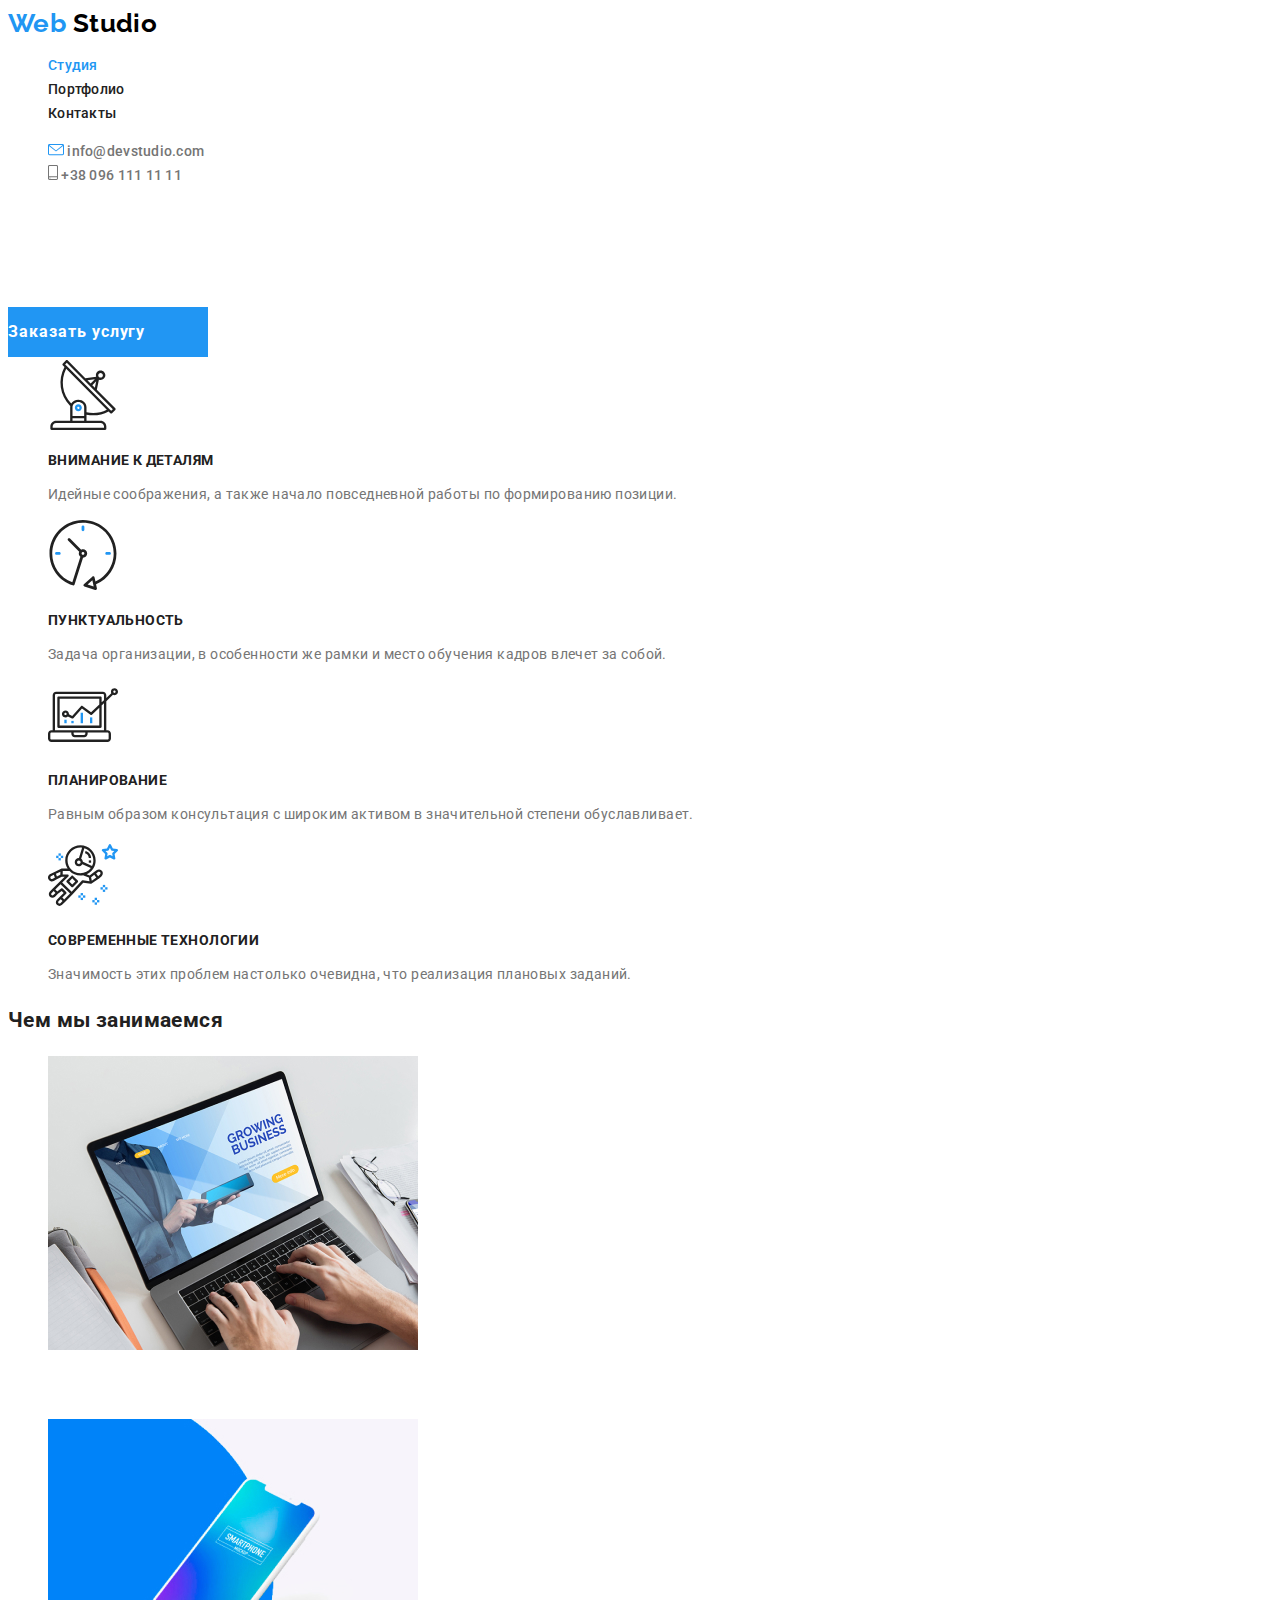
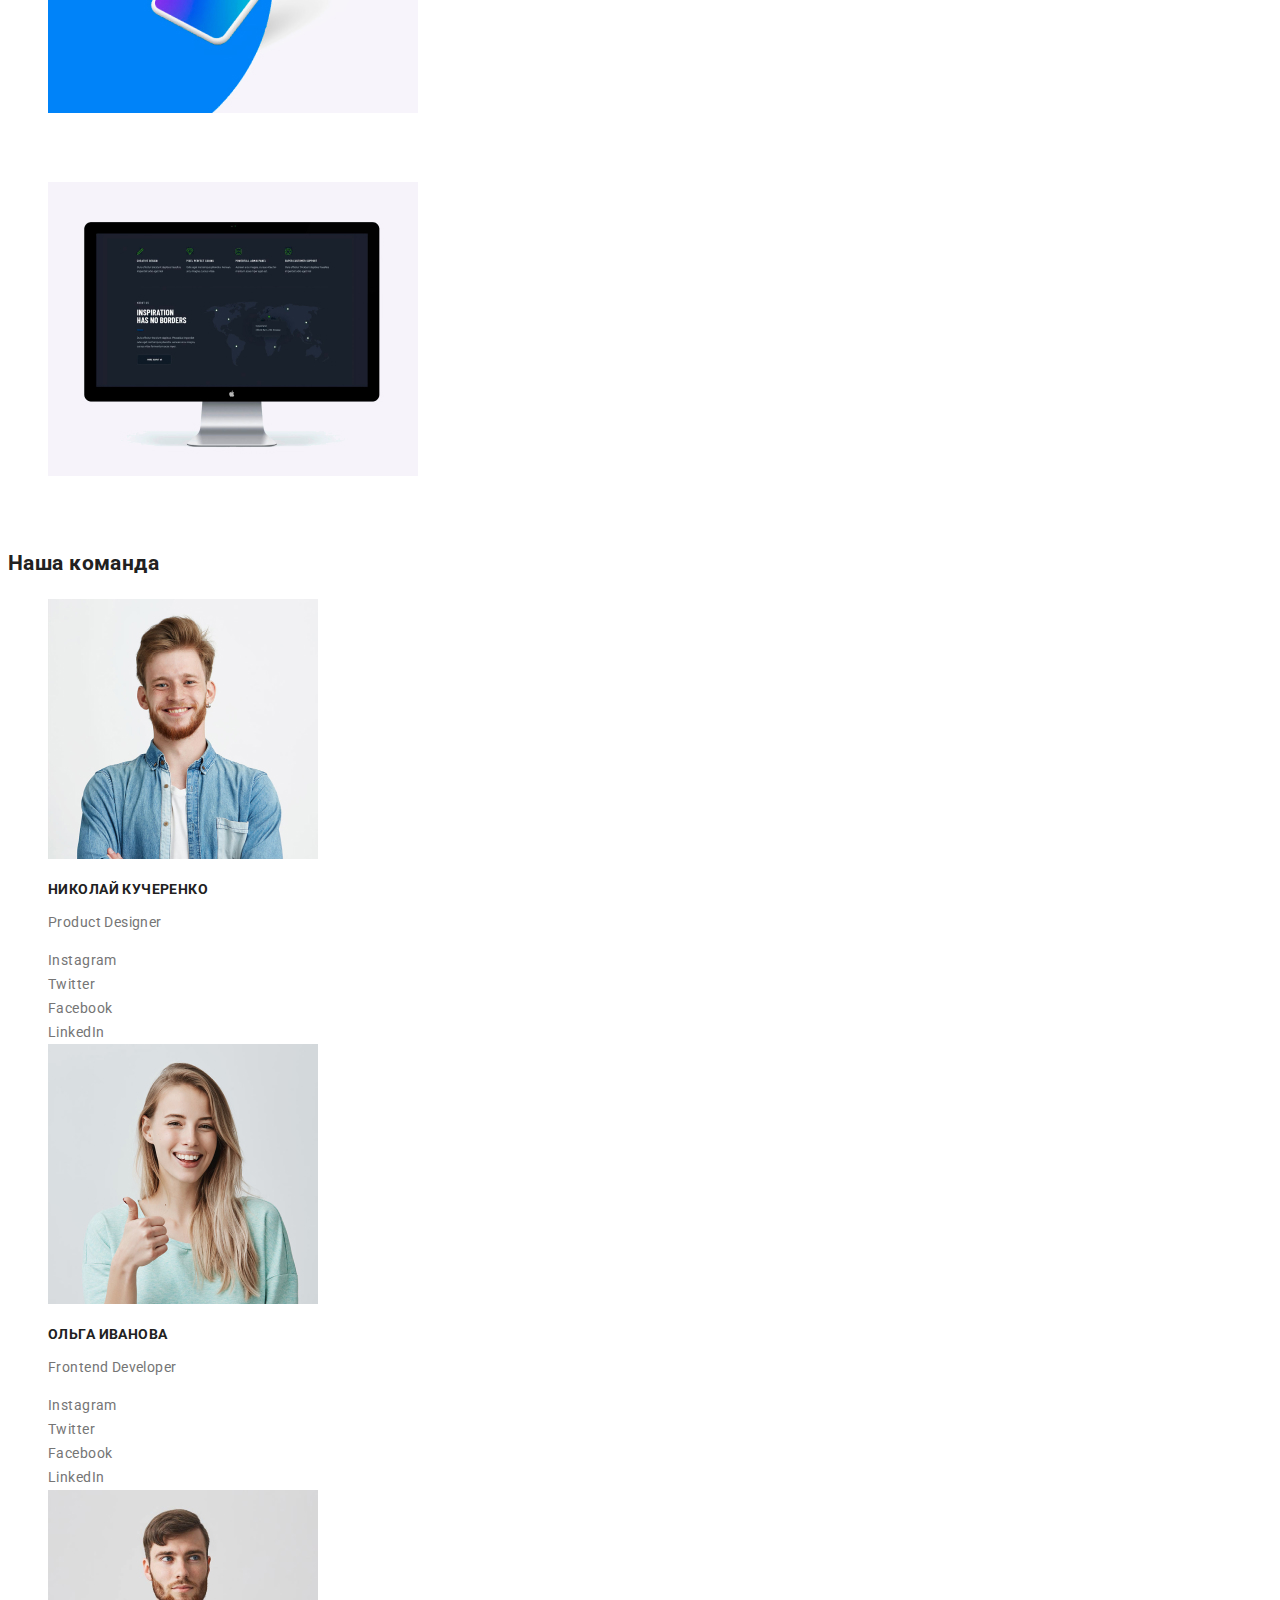
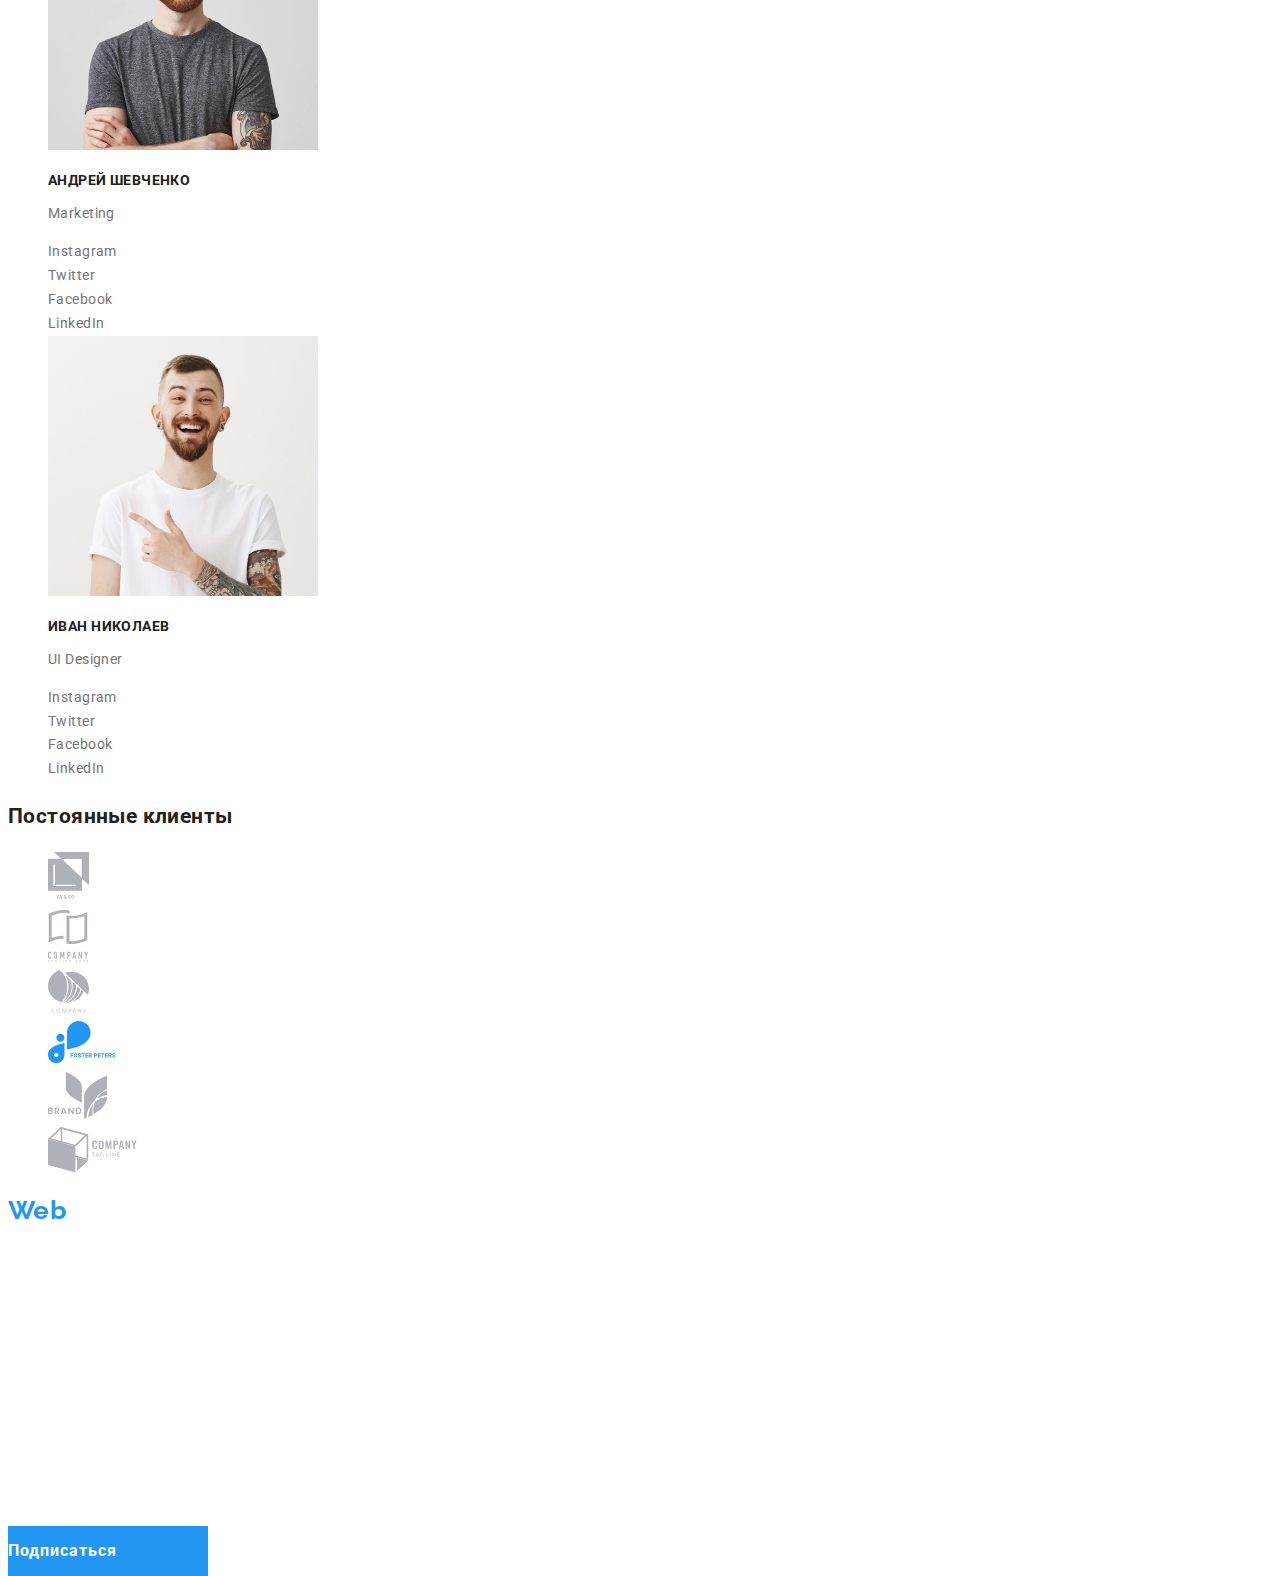
==== index.html @ d26a06bc "Clone hw-02" ====
<!DOCTYPE html>
<html lang="ru">
  <head>
    <meta charset="UTF-8" />
    <meta name="viewport" content="width=device-width, initial-scale=1.0" />
    <title>Document</title>
    <link
      href="https://fonts.googleapis.com/css2?family=Raleway:wght@700&family=Roboto:wght@400;500;700&display=swap"
      rel="stylesheet"
    />
    <link rel="stylesheet" href="./css/style.css" />
  </head>
  <body>
    <!--Шапка сайта-->
    <header>
      <a href="./index.html" class="logo"
        >Web<span class="logo header"> Studio</span></a
      >
      <nav>
        <ul class="site-nav list">
          <li>
            <a href="./index.html" class="link-current">Студия</a>
          </li>
          <li><a href="./portfolio.html" class="link">Портфолио</a></li>
          <li><a href="" class="link">Контакты</a></li>
        </ul>
      </nav>
      <ul class="contacts list">
        <li>
          <a href="mailto:info@devstudio.com" class="link-list"
            ><img src="./img/envelope(hover).svg" alt="Отправить имейл" />
            info@devstudio.com</a
          >
        </li>
        <li>
          <a href="tel:+380961111111" class="link-list"
            ><img src="./img/smartphone.svg" alt="Позвонить" /> +38 096 111 11
            11</a
          >
        </li>
      </ul>
    </header>

    <main>
      <!-- Герой -->
      <section class="hero">
        <h1 class="hero-title">Эффективные решения для вашего бизнеса</h1>
        <a class="button" href="">Заказать услугу</a>
      </section>

      <!-- Преимущества -->
      <section class="section">
        <h2 class="section-title invisible">Преимущества</h2>

        <ul class="features">
          <li>
            <img src="./img/antenna1.svg" alt="Внимание к деталям" />

            <h3 class="title">Внимание к деталям</h3>
            <p class="feature">
              Идейные соображения, а также начало повседневной работы по
              формированию позиции.
            </p>
          </li>
          <li>
            <img src="./img/clock1.svg" alt="Пунктуальность" />

            <h3 class="title">Пунктуальность</h3>
            <p class="feature">
              Задача организации, в особенности же рамки и место обучения кадров
              влечет за собой.
            </p>
          </li>
          <li>
            <img src="./img/diagram1.svg" alt="Планирование" />

            <h3 class="title">Планирование</h3>
            <p class="feature">
              Равным образом консультация с широким активом в значительной
              степени обуславливает.
            </p>
          </li>
          <li>
            <img src="./img/astronaut1.svg" alt="Современные технологии" />

            <h3 class="title">Современные технологии</h3>
            <p class="feature">
              Значимость этих проблем настолько очевидна, что реализация
              плановых заданий.
            </p>
          </li>
        </ul>
      </section>

      <!-- Чем мы занимаемся -->
      <section class="section">
        <h2>Чем мы занимаемся</h2>
        <ul class="occupation-list">
          <li>
            <img src="./img/box1.jpg" alt="Десктопные приложения" width="370" />
            <a class="list" href=""
              ><h3 class="occupation-title">Десктопные приложения</h3></a
            >
          </li>
          <li>
            <img src="./img/box2.jpg" alt="Мобильные приложения" width="370" />
            <a class="list" href="">
              <h3 class="occupation-title">Мобильные приложения</h3>
            </a>
          </li>
          <li>
            <img src="./img/box3.jpg" alt="Дизайнерские решения" width="370" />
            <a class="list" href="">
              <h3 class="occupation-title">Дизайнерские решения</h3>
            </a>
          </li>
        </ul>
      </section>

      <!-- Наша команда -->
      <section class="section">
        <h2>Наша команда</h2>
        <ul class="team-list">
          <li>
            <img
              src="./img/img(1).jpg"
              alt="Джон Смит Продакт дизайнер компании"
              width="270"
            />
            <h3 class="title">Николай Кучеренко</h3>
            <p>
              <a lang="en">Product Designer</a>
            </p>
          </li>

          <li>
            <a
              class="social-links"
              href="https://www.instagram.com/"
              aria-label="Ссылка на Instagram"
              >Instagram</a
            >
          </li>
          <li>
            <a
              class="social-links"
              href="https://twitter.com/"
              aria-label="Ссылка на Twitter"
              >Twitter</a
            >
          </li>
          <li>
            <a
              class="social-links"
              href="https://www.facebook.com/"
              aria-label="Ссылка на Facebook"
              >Facebook</a
            >
          </li>
          <li>
            <a
              class="social-links"
              href="https://www.linkedin.com/"
              aria-label="Ссылка на LinkedIn"
              >LinkedIn</a
            >
          </li>

          <li>
            <img
              src="./img/img(2).jpg"
              alt="Марта Стюарт Фронтенд разработчик компании"
              width="270"
            />
            <h3 class="title">Ольга Иванова</h3>
            <p>
              <a lang="en">Frontend Developer</a>
            </p>
          </li>

          <li>
            <a
              class="social-links"
              href="https://www.instagram.com/"
              aria-label="Ссылка на Instagram"
              >Instagram</a
            >
          </li>
          <li>
            <a
              class="social-links"
              href="https://twitter.com/"
              aria-label="Ссылка на Twitter"
              >Twitter</a
            >
          </li>
          <li>
            <a
              class="social-links"
              href="https://www.facebook.com/"
              aria-label="Ссылка на Facebook"
              >Facebook</a
            >
          </li>
          <li>
            <a
              class="social-links"
              href="https://www.linkedin.com/"
              aria-label="Ссылка на LinkedIn"
              >LinkedIn</a
            >
          </li>

          <li>
            <img
              src="./img/img(3).jpg"
              alt="Роберт Джекис маркетолог компании"
              width="270"
            />
            <h3 class="title">Андрей Шевченко</h3>
            <p>
              <a lang="en">Marketing</a>
            </p>
          </li>

          <li>
            <a
              class="social-links"
              href="https://www.instagram.com/"
              aria-label="Ссылка на Instagram"
              >Instagram</a
            >
          </li>
          <li>
            <a
              class="social-links"
              href="https://twitter.com/"
              aria-label="Ссылка на Twitter"
              >Twitter</a
            >
          </li>
          <li>
            <a
              class="social-links"
              href="https://www.facebook.com/"
              aria-label="Ссылка на Facebook"
              >Facebook</a
            >
          </li>
          <li>
            <a
              class="social-links"
              href="https://www.linkedin.com/"
              aria-label="Ссылка на LinkedIn"
              >LinkedIn</a
            >
          </li>

          <li>
            <img
              src="./img/img(4).jpg"
              alt="Мартин Дои ЮАЙ дизайнер компании"
              width="270"
            />
            <h3 class="title">Иван Николаев</h3>
            <p>
              <a lang="en">UI Designer</a>
            </p>
          </li>

          <li>
            <a
              class="social-links"
              href="https://www.instagram.com/"
              aria-label="Ссылка на Instagram"
              >Instagram</a
            >
          </li>
          <li>
            <a
              class="social-links"
              href="https://twitter.com/"
              aria-label="Ссылка на Twitter"
              >Twitter</a
            >
          </li>
          <li>
            <a
              class="social-links"
              href="https://www.facebook.com/"
              aria-label="Ссылка на Facebook"
              >Facebook</a
            >
          </li>
          <li>
            <a
              class="social-links"
              href="https://www.linkedin.com/"
              aria-label="Ссылка на LinkedIn"
              >LinkedIn</a
            >
          </li>
        </ul>
      </section>

      <!-- Постоянные клиенты -->
      <section class="section">
        <h2>Постоянные клиенты</h2>
        <ul class="clients-list">
          <li>
            <a class="clients-link" href=""
              ><img src="./img/logo1.svg" alt="Логотип компании"
            /></a>
          </li>
          <li>
            <a class="clients-link" href=""
              ><img src="./img/logo2.svg" alt="Логотип компании"
            /></a>
          </li>
          <li>
            <a class="clients-link" href=""
              ><img src="./img/logo3.svg" alt="Логотип компании"
            /></a>
          </li>
          <li>
            <a class="clients-link" href=""
              ><img src="./img/logo4.svg" alt="Логотип компании"
            /></a>
          </li>
          <li>
            <a class="clients-link" href=""
              ><img src="./img/logo5.svg" alt="Логотип компании"
            /></a>
          </li>
          <li>
            <a class="clients-link" href=""
              ><img src="./img/logo6.svg" alt="Логотип компании"
            /></a>
          </li>
        </ul>
      </section>
    </main>

    <!-- Футер -->
    <footer>
      <a href="./index.html" class="logo"
        >Web<span class="logo footer"> Studio</span></a
      >
      <address class="address">
        <p class="address-title">г. Киев, пр-т Леси Украинки, 26</p>
        <p>
          <a class="address-link" href="mailto:info@devstudio.com"
            >info@devstudio.com</a
          >
        </p>
        <p>
          <a class="address-link" href="tel:+380961111111">+38 096 111 11 11</a>
        </p>
      </address>
      <span class="footer-title"><b>Присоединяйтесь</b></span>
      <ul class="social-network list">
        <li>
          <a
            class="social-links-footer"
            href="https://www.instagram.com/"
            aria-label="Ссылка на Instagram"
            >Instagram</a
          >
        </li>
        <li>
          <a
            class="social-links-footer"
            href="https://twitter.com/"
            aria-label="Ссылка на Twitter"
            >Twitter</a
          >
        </li>
        <li>
          <a
            class="social-links-footer"
            href="https://www.facebook.com/"
            aria-label="Ссылка на Facebook"
            >Facebook</a
          >
        </li>
        <li>
          <a
            class="social-links-footer"
            href="https://www.linkedin.com/"
            aria-label="Ссылка на LinkedIn"
            >LinkedIn</a
          >
        </li>
      </ul>
      <span class="footer-title"><b>Подпишитесь на рассылку</b></span>
      <a class="button" href="">Подписаться</a>
      <p class="developed-info">
        2020 &vert; <a lang="en">Developed by GoIT Students</a>
      </p>
    </footer>
  </body>
</html>
---- css/style.css ----
/* цвет основного текста #212121 */
/* вторичный цвет текста  #757575;*/
/* белый #FFFFFF  */
/* акцент #2196F3 */
/* вторичный цвет фона #F5F4FA; */
/* цвет иконок #AFB1B8; */
/* цвет фона футера #2F303A */
:root {
  --primary-white-color: #ffffff;
  --logo-black-color: #000000;
  --primary-text-color: #212121;
  --title-text-color: #757575;
  --accent-color: #2196f3;
  --footer-color: #2f303a;
  --footer-social-color: rgba(255, 255, 255, 0.1);
}

.list,
.link {
  list-style: none;
  text-decoration: none;
}

body {
  background-color: var(--primary-white-color);
  color: var(--primary-text-color);
  font-family: Roboto, sans-serif;
  font-style: normal;
  font-weight: 400;
  font-size: 14px;
  line-height: 1.71;
  letter-spacing: 0.03em;
}

/* Шапка сайта */

.logo {
  color: var(--accent-color);
  text-decoration: none;
  font-family: Raleway, sans-serif;
  font-style: bold;
  font-weight: 700;
  font-size: 26px;
  line-height: 1.19;
}

.logo .header {
  color: var(--logo-black-color);
}

.logo .footer {
  color: var(--primary-white-color);
}

.site-nav .link {
  color: var(--primary-text-color);
  font-style: normal;
  font-weight: 500;
  font-size: 14px;
  line-height: 16px;
  letter-spacing: 0.02em;
}

.site-nav .link:hover,
.site-nav .link:focus {
  color: var(--accent-color);
}

.link-current {
  color: var(--accent-color);
  font-style: normal;
  font-weight: 500;
  font-size: 14px;
  line-height: 16px;
  letter-spacing: 0.02em;
  list-style: none;
  text-decoration: none;
}

.link-list {
  color: var(--title-text-color);
  font-style: normal;
  font-weight: 500;
  font-size: 14px;
  line-height: 16px;
  letter-spacing: 0.02em;
  list-style: none;
  text-decoration: none;
}

.contacts .link-list:hover,
.contacts .link-list:focus {
  color: var(--accent-color);
}

/* Футер */

.address-title {
  color: var(--primary-white-color);
}

.address-link {
  color: rgba(255, 255, 255, 0.6);
  list-style: none;
  text-decoration: none;
}

.address-link:hover,
.address-link:focus {
  color: var(--accent-color);
}

.social-links-footer {
  color: var(--footer-social-color);
  list-style: none;
  text-decoration: none;
}

.social-links-footer:hover,
.social-links-footer:focus {
  color: var(--accent-color);
}

.footer-title {
  color: var(--primary-white-color);
}
.developed-info {
  color: rgba(255, 255, 255, 0.4);
  font-size: 12px;
  line-height: 2;
  text-align: center;
  letter-spacing: 0.03em;
}

/* Главная страница Web Studio */

/* Герой */

.hero-title {
  color: var(--primary-white-color);
  font-style: normal;
  font-weight: 900;
  font-size: 44px;
  line-height: 60px;
  text-align: center;
  letter-spacing: 0.06em;
  text-transform: uppercase;
}

/* Section */

.section-title {
  color: var(--primary-text-color);
}

.section-title.invisible {
  visibility: hidden;
}

/* Преимущества */

.features {
  list-style: none;
  text-decoration: none;
}

.title {
  color: var(--primary-text-color);
  font-style: normal;
  font-weight: bold;
  font-size: 14px;
  line-height: 16px;
  letter-spacing: 0.03em;
  text-transform: uppercase;
}

.feature {
  color: var(--title-text-color);
  font-style: normal;
  font-weight: normal;
  font-size: 14px;
  line-height: 24px;
  letter-spacing: 0.03em;
  list-style: none;
  text-decoration: none;
}

/* Чем мы занимаемся */

.occupation-list {
  color: var(--primary-white-color);
}
.occupation-title {
  color: var(--primary-white-color);
  text-decoration: none;
  list-style: none;
}

/* Наша команда */

.team-list {
  color: var(--title-text-color);
  list-style: none;
}

.social-links {
  color: var(--title-text-color);
  list-style: none;
  text-decoration: none;
}
.social-links:hover,
.social-links:focus {
  color: var(--accent-color);
}

/* Постоянные клиенты */

.clients-list {
  color: var(--title-text-color);
  list-style: none;
}
.clients-link {
  color: var(--title-text-color);
  list-style: none;
  text-decoration: none;
}
.clients-link:hover,
.clients-link:focus {
  color: var(--accent-color);
}

/* Button */

.button {
  color: var(--primary-white-color);
  background-color: var(--accent-color);
  position: absolute;
  width: 200px;
  height: 50px;
  font-style: normal;
  font-weight: bold;
  font-size: 16px;
  line-height: 30px;
  display: flex;
  align-items: center;
  text-align: center;
  letter-spacing: 0.06em;
  text-decoration: none;
}

/* Страница Portfolio */

/* Портфолио навигация */

.porfolio-nav {
  list-style: none;
  text-decoration: none;
}
.porfolio-link {
  font-style: normal;
  font-weight: 500;
  font-size: 16px;
  line-height: 26px;
  letter-spacing: 0.03em;
}
.porfolio-link:hover,
.porfolio-link:focus {
  color: var(--primary-white-color);
  background-color: var(--accent-color);
}

.features-portfolio {
  list-style: none;
  text-decoration: none;
}

.title-portfolio {
  color: var(--primary-text-color);
  font-style: normal;
  font-weight: bold;
  font-size: 18px;
  line-height: 36px;
  letter-spacing: 0.06em;
}

.subtitle-portfolio {
  color: var(--title-text-color);
  font-style: normal;
  font-weight: normal;
  font-size: 16px;
  line-height: 30px;
  letter-spacing: 0.03em;
}

.subtext-portfolio {
  color: var(--primary-white-color);
  background-color: rgba(33, 150, 243, 0.9);
  font-style: normal;
  font-weight: normal;
  font-size: 18px;
  line-height: 28px;
  letter-spacing: 0.03em;
}
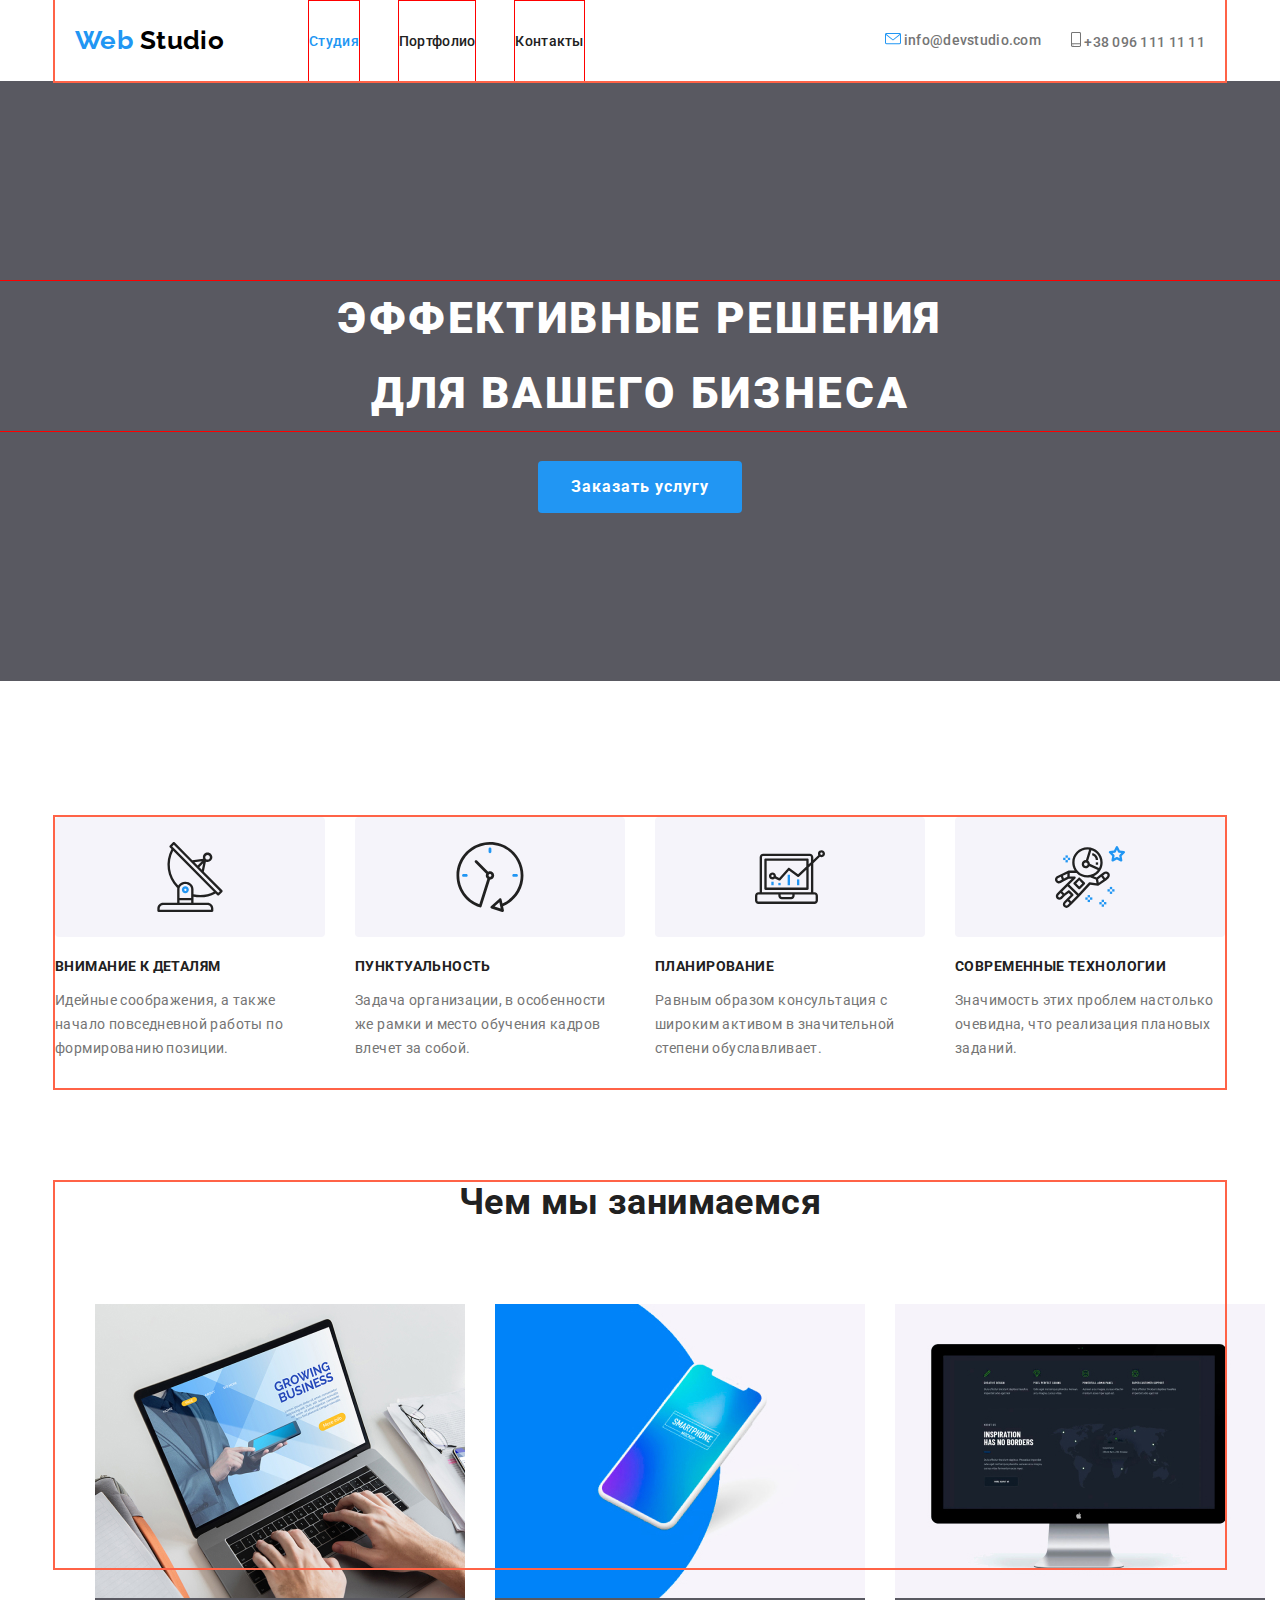
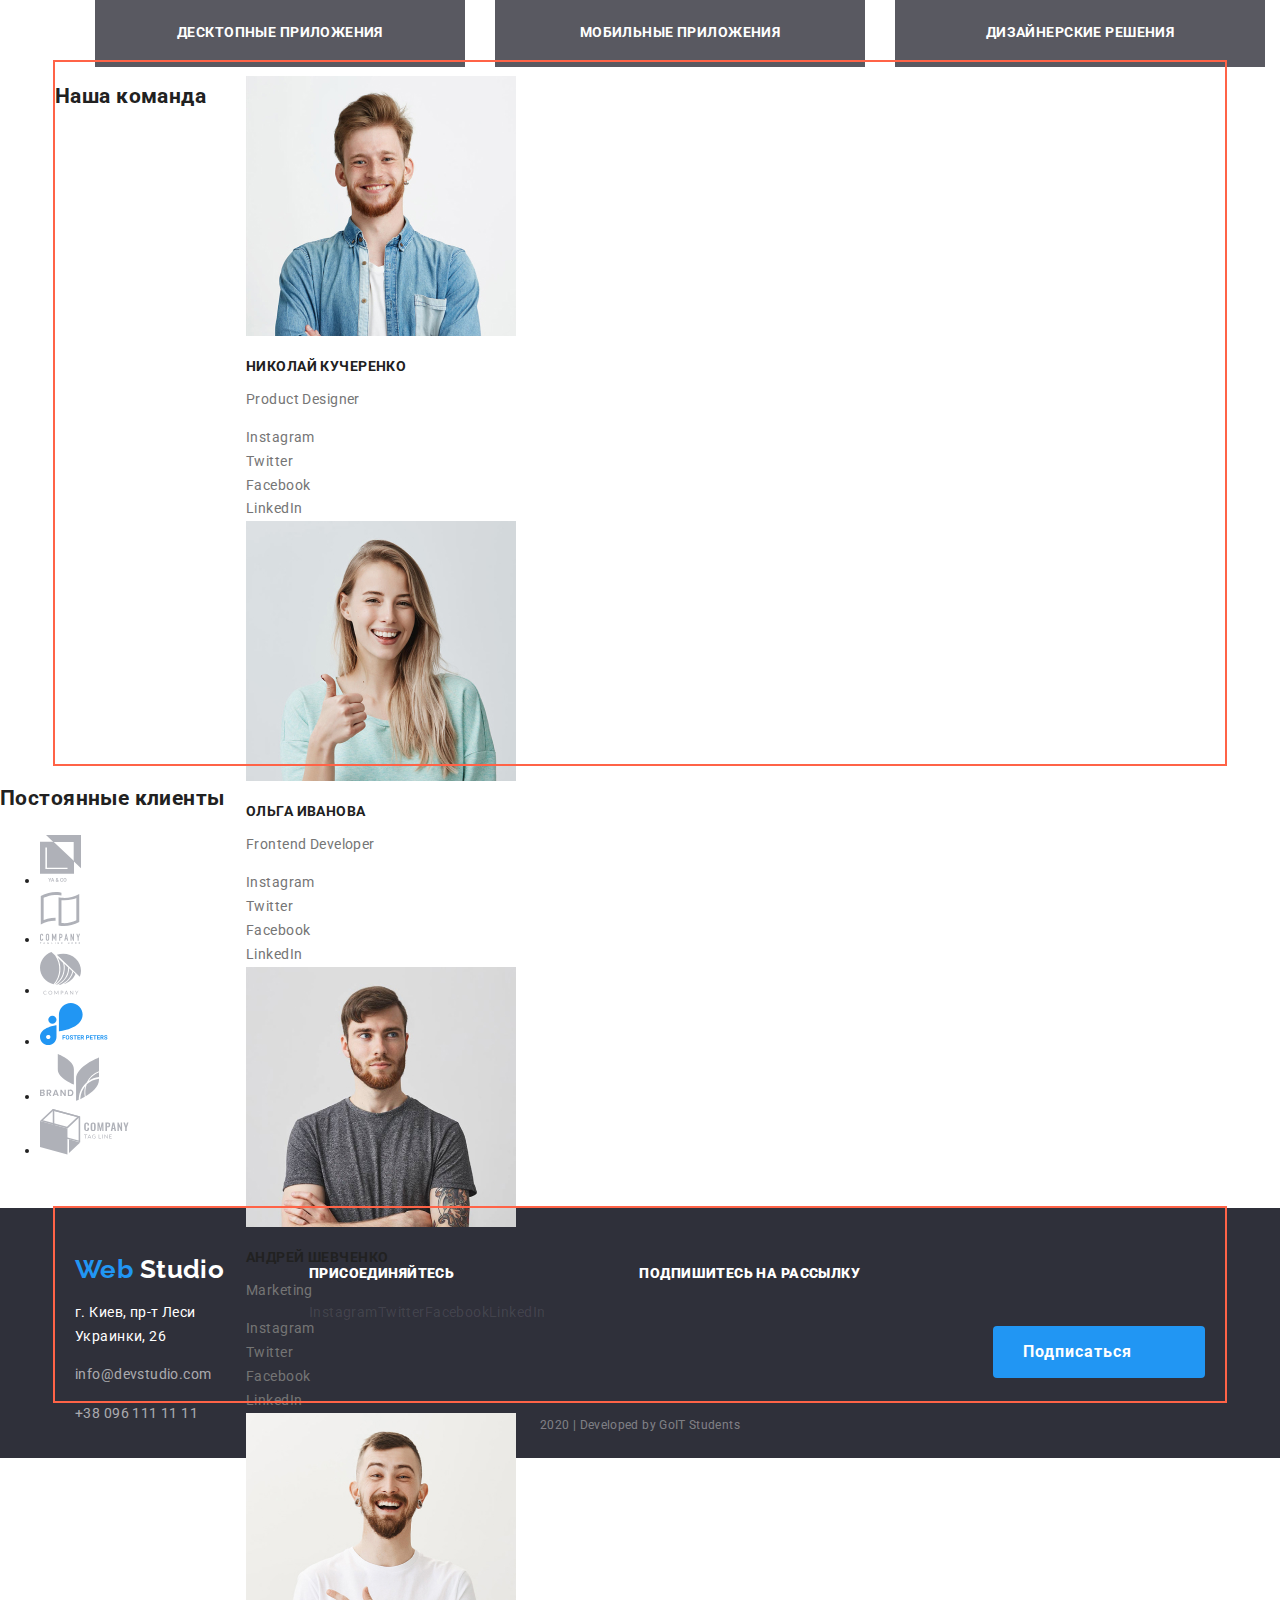
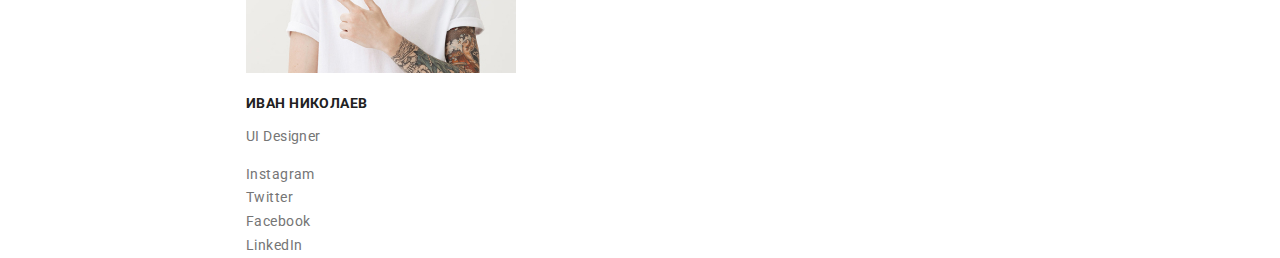
==== commit ccee4400: "Разметка 1 стр" ====
--- a/index.html
+++ b/index.html
@@ -8,299 +8,347 @@
       href="https://fonts.googleapis.com/css2?family=Raleway:wght@700&family=Roboto:wght@400;500;700&display=swap"
       rel="stylesheet"
     />
+    <link
+      rel="stylesheet"
+      href="https://cdnjs.cloudflare.com/ajax/libs/modern-normalize/0.6.0/modern-normalize.min.css"
+    />
     <link rel="stylesheet" href="./css/style.css" />
   </head>
   <body>
     <!--Шапка сайта-->
-    <header>
-      <a href="./index.html" class="logo"
-        >Web<span class="logo header"> Studio</span></a
-      >
-      <nav>
-        <ul class="site-nav list">
-          <li>
-            <a href="./index.html" class="link-current">Студия</a>
-          </li>
-          <li><a href="./portfolio.html" class="link">Портфолио</a></li>
-          <li><a href="" class="link">Контакты</a></li>
+    <header class="page-header">
+      <div class="container-header">
+        <nav class="container main-nav">
+          <a href="./index.html" class="logo"
+            >Web<span class="logo header"> Studio</span></a
+          >
+          <ul class="site-nav list">
+            <li class="item">
+              <a href="./index.html" class="link-current">Студия</a>
+            </li>
+            <li class="item">
+              <a href="./portfolio.html" class="link">Портфолио</a>
+            </li>
+            <li class="item"><a href="" class="link">Контакты</a></li>
+          </ul>
+        </nav>
+        <ul class="contacts list">
+          <li class="item">
+            <a href="mailto:info@devstudio.com" class="link-list"
+              ><img src="./img/envelope(hover).svg" alt="Отправить имейл" />
+              info@devstudio.com</a
+            >
+          </li>
+          <li class="item">
+            <a href="tel:+380961111111" class="link-list"
+              ><img src="./img/smartphone.svg" alt="Позвонить" /> +38 096 111 11
+              11</a
+            >
+          </li>
         </ul>
-      </nav>
-      <ul class="contacts list">
-        <li>
-          <a href="mailto:info@devstudio.com" class="link-list"
-            ><img src="./img/envelope(hover).svg" alt="Отправить имейл" />
-            info@devstudio.com</a
-          >
-        </li>
-        <li>
-          <a href="tel:+380961111111" class="link-list"
-            ><img src="./img/smartphone.svg" alt="Позвонить" /> +38 096 111 11
-            11</a
-          >
-        </li>
-      </ul>
+      </div>
     </header>
 
     <main>
       <!-- Герой -->
       <section class="hero">
-        <h1 class="hero-title">Эффективные решения для вашего бизнеса</h1>
-        <a class="button" href="">Заказать услугу</a>
+        <h1 class="hero-title">
+          Эффективные решения<br />
+          для вашего бизнеса
+        </h1>
+        <a class="button primary" href="">Заказать услугу</a>
       </section>
 
       <!-- Преимущества -->
       <section class="section">
-        <h2 class="section-title invisible">Преимущества</h2>
-
-        <ul class="features">
-          <li>
-            <img src="./img/antenna1.svg" alt="Внимание к деталям" />
-
-            <h3 class="title">Внимание к деталям</h3>
-            <p class="feature">
-              Идейные соображения, а также начало повседневной работы по
-              формированию позиции.
-            </p>
-          </li>
-          <li>
-            <img src="./img/clock1.svg" alt="Пунктуальность" />
-
-            <h3 class="title">Пунктуальность</h3>
-            <p class="feature">
-              Задача организации, в особенности же рамки и место обучения кадров
-              влечет за собой.
-            </p>
-          </li>
-          <li>
-            <img src="./img/diagram1.svg" alt="Планирование" />
-
-            <h3 class="title">Планирование</h3>
-            <p class="feature">
-              Равным образом консультация с широким активом в значительной
-              степени обуславливает.
-            </p>
-          </li>
-          <li>
-            <img src="./img/astronaut1.svg" alt="Современные технологии" />
-
-            <h3 class="title">Современные технологии</h3>
-            <p class="feature">
-              Значимость этих проблем настолько очевидна, что реализация
-              плановых заданий.
-            </p>
-          </li>
-        </ul>
+        <div class="features-container">
+          <h2 class="section-title invisible">Преимущества</h2>
+
+          <ul class="features">
+            <li class="features-item">
+              <img
+                class="features-img"
+                src="./img/antenna1.svg"
+                alt="Внимание к деталям"
+              />
+
+              <h3 class="title">Внимание к деталям</h3>
+              <p class="feature">
+                Идейные соображения, а также начало повседневной работы по
+                формированию позиции.
+              </p>
+            </li>
+            <li class="features-item">
+              <img
+                class="features-img"
+                src="./img/clock1.svg"
+                alt="Пунктуальность"
+              />
+
+              <h3 class="title">Пунктуальность</h3>
+              <p class="feature">
+                Задача организации, в особенности же рамки и место обучения
+                кадров влечет за собой.
+              </p>
+            </li>
+            <li class="features-item">
+              <img
+                class="features-img"
+                src="./img/diagram1.svg"
+                alt="Планирование"
+              />
+
+              <h3 class="title">Планирование</h3>
+              <p class="feature">
+                Равным образом консультация с широким активом в значительной
+                степени обуславливает.
+              </p>
+            </li>
+            <li class="features-item">
+              <img
+                class="features-img"
+                src="./img/astronaut1.svg"
+                alt="Современные технологии"
+              />
+
+              <h3 class="title">Современные технологии</h3>
+              <p class="feature">
+                Значимость этих проблем настолько очевидна, что реализация
+                плановых заданий.
+              </p>
+            </li>
+          </ul>
+        </div>
       </section>
 
       <!-- Чем мы занимаемся -->
       <section class="section">
-        <h2>Чем мы занимаемся</h2>
-        <ul class="occupation-list">
-          <li>
-            <img src="./img/box1.jpg" alt="Десктопные приложения" width="370" />
-            <a class="list" href=""
-              ><h3 class="occupation-title">Десктопные приложения</h3></a
-            >
-          </li>
-          <li>
-            <img src="./img/box2.jpg" alt="Мобильные приложения" width="370" />
-            <a class="list" href="">
-              <h3 class="occupation-title">Мобильные приложения</h3>
-            </a>
-          </li>
-          <li>
-            <img src="./img/box3.jpg" alt="Дизайнерские решения" width="370" />
-            <a class="list" href="">
-              <h3 class="occupation-title">Дизайнерские решения</h3>
-            </a>
-          </li>
-        </ul>
+        <div class="container-occupation">
+          <h2 class="section-title">Чем мы занимаемся</h2>
+          <ul class="occupation-list">
+            <li class="occupation-item">
+              <img
+                class="occupation-img"
+                src="./img/box1.jpg"
+                alt="Десктопные приложения"
+                width="370"
+              />
+              <a class="list" href=""
+                ><h3 class="occupation-title">Десктопные приложения</h3></a
+              >
+            </li>
+            <li class="occupation-item">
+              <img
+                class="occupation-img"
+                src="./img/box2.jpg"
+                alt="Мобильные приложения"
+                width="370"
+              />
+              <a class="list" href="">
+                <h3 class="occupation-title">Мобильные приложения</h3>
+              </a>
+            </li>
+            <li class="occupation-item">
+              <img
+                class="occupation-img"
+                src="./img/box3.jpg"
+                alt="Дизайнерские решения"
+                width="370"
+              />
+              <a class="list" href="">
+                <h3 class="occupation-title">Дизайнерские решения</h3>
+              </a>
+            </li>
+          </ul>
+        </div>
       </section>
 
       <!-- Наша команда -->
       <section class="section">
-        <h2>Наша команда</h2>
-        <ul class="team-list">
-          <li>
-            <img
-              src="./img/img(1).jpg"
-              alt="Джон Смит Продакт дизайнер компании"
-              width="270"
-            />
-            <h3 class="title">Николай Кучеренко</h3>
-            <p>
-              <a lang="en">Product Designer</a>
-            </p>
-          </li>
-
-          <li>
-            <a
-              class="social-links"
-              href="https://www.instagram.com/"
-              aria-label="Ссылка на Instagram"
-              >Instagram</a
-            >
-          </li>
-          <li>
-            <a
-              class="social-links"
-              href="https://twitter.com/"
-              aria-label="Ссылка на Twitter"
-              >Twitter</a
-            >
-          </li>
-          <li>
-            <a
-              class="social-links"
-              href="https://www.facebook.com/"
-              aria-label="Ссылка на Facebook"
-              >Facebook</a
-            >
-          </li>
-          <li>
-            <a
-              class="social-links"
-              href="https://www.linkedin.com/"
-              aria-label="Ссылка на LinkedIn"
-              >LinkedIn</a
-            >
-          </li>
-
-          <li>
-            <img
-              src="./img/img(2).jpg"
-              alt="Марта Стюарт Фронтенд разработчик компании"
-              width="270"
-            />
-            <h3 class="title">Ольга Иванова</h3>
-            <p>
-              <a lang="en">Frontend Developer</a>
-            </p>
-          </li>
-
-          <li>
-            <a
-              class="social-links"
-              href="https://www.instagram.com/"
-              aria-label="Ссылка на Instagram"
-              >Instagram</a
-            >
-          </li>
-          <li>
-            <a
-              class="social-links"
-              href="https://twitter.com/"
-              aria-label="Ссылка на Twitter"
-              >Twitter</a
-            >
-          </li>
-          <li>
-            <a
-              class="social-links"
-              href="https://www.facebook.com/"
-              aria-label="Ссылка на Facebook"
-              >Facebook</a
-            >
-          </li>
-          <li>
-            <a
-              class="social-links"
-              href="https://www.linkedin.com/"
-              aria-label="Ссылка на LinkedIn"
-              >LinkedIn</a
-            >
-          </li>
-
-          <li>
-            <img
-              src="./img/img(3).jpg"
-              alt="Роберт Джекис маркетолог компании"
-              width="270"
-            />
-            <h3 class="title">Андрей Шевченко</h3>
-            <p>
-              <a lang="en">Marketing</a>
-            </p>
-          </li>
-
-          <li>
-            <a
-              class="social-links"
-              href="https://www.instagram.com/"
-              aria-label="Ссылка на Instagram"
-              >Instagram</a
-            >
-          </li>
-          <li>
-            <a
-              class="social-links"
-              href="https://twitter.com/"
-              aria-label="Ссылка на Twitter"
-              >Twitter</a
-            >
-          </li>
-          <li>
-            <a
-              class="social-links"
-              href="https://www.facebook.com/"
-              aria-label="Ссылка на Facebook"
-              >Facebook</a
-            >
-          </li>
-          <li>
-            <a
-              class="social-links"
-              href="https://www.linkedin.com/"
-              aria-label="Ссылка на LinkedIn"
-              >LinkedIn</a
-            >
-          </li>
-
-          <li>
-            <img
-              src="./img/img(4).jpg"
-              alt="Мартин Дои ЮАЙ дизайнер компании"
-              width="270"
-            />
-            <h3 class="title">Иван Николаев</h3>
-            <p>
-              <a lang="en">UI Designer</a>
-            </p>
-          </li>
-
-          <li>
-            <a
-              class="social-links"
-              href="https://www.instagram.com/"
-              aria-label="Ссылка на Instagram"
-              >Instagram</a
-            >
-          </li>
-          <li>
-            <a
-              class="social-links"
-              href="https://twitter.com/"
-              aria-label="Ссылка на Twitter"
-              >Twitter</a
-            >
-          </li>
-          <li>
-            <a
-              class="social-links"
-              href="https://www.facebook.com/"
-              aria-label="Ссылка на Facebook"
-              >Facebook</a
-            >
-          </li>
-          <li>
-            <a
-              class="social-links"
-              href="https://www.linkedin.com/"
-              aria-label="Ссылка на LinkedIn"
-              >LinkedIn</a
-            >
-          </li>
-        </ul>
+        <div class="team">
+          <h2>Наша команда</h2>
+          <ul class="team-list">
+            <li>
+              <img
+                src="./img/img(1).jpg"
+                alt="Джон Смит Продакт дизайнер компании"
+                width="270"
+              />
+              <h3 class="title">Николай Кучеренко</h3>
+              <p>
+                <a lang="en">Product Designer</a>
+              </p>
+            </li>
+
+            <li>
+              <a
+                class="social-links"
+                href="https://www.instagram.com/"
+                aria-label="Ссылка на Instagram"
+                >Instagram</a
+              >
+            </li>
+            <li>
+              <a
+                class="social-links"
+                href="https://twitter.com/"
+                aria-label="Ссылка на Twitter"
+                >Twitter</a
+              >
+            </li>
+            <li>
+              <a
+                class="social-links"
+                href="https://www.facebook.com/"
+                aria-label="Ссылка на Facebook"
+                >Facebook</a
+              >
+            </li>
+            <li>
+              <a
+                class="social-links"
+                href="https://www.linkedin.com/"
+                aria-label="Ссылка на LinkedIn"
+                >LinkedIn</a
+              >
+            </li>
+
+            <li>
+              <img
+                src="./img/img(2).jpg"
+                alt="Марта Стюарт Фронтенд разработчик компании"
+                width="270"
+              />
+              <h3 class="title">Ольга Иванова</h3>
+              <p>
+                <a lang="en">Frontend Developer</a>
+              </p>
+            </li>
+
+            <li>
+              <a
+                class="social-links"
+                href="https://www.instagram.com/"
+                aria-label="Ссылка на Instagram"
+                >Instagram</a
+              >
+            </li>
+            <li>
+              <a
+                class="social-links"
+                href="https://twitter.com/"
+                aria-label="Ссылка на Twitter"
+                >Twitter</a
+              >
+            </li>
+            <li>
+              <a
+                class="social-links"
+                href="https://www.facebook.com/"
+                aria-label="Ссылка на Facebook"
+                >Facebook</a
+              >
+            </li>
+            <li>
+              <a
+                class="social-links"
+                href="https://www.linkedin.com/"
+                aria-label="Ссылка на LinkedIn"
+                >LinkedIn</a
+              >
+            </li>
+
+            <li>
+              <img
+                src="./img/img(3).jpg"
+                alt="Роберт Джекис маркетолог компании"
+                width="270"
+              />
+              <h3 class="title">Андрей Шевченко</h3>
+              <p>
+                <a lang="en">Marketing</a>
+              </p>
+            </li>
+
+            <li>
+              <a
+                class="social-links"
+                href="https://www.instagram.com/"
+                aria-label="Ссылка на Instagram"
+                >Instagram</a
+              >
+            </li>
+            <li>
+              <a
+                class="social-links"
+                href="https://twitter.com/"
+                aria-label="Ссылка на Twitter"
+                >Twitter</a
+              >
+            </li>
+            <li>
+              <a
+                class="social-links"
+                href="https://www.facebook.com/"
+                aria-label="Ссылка на Facebook"
+                >Facebook</a
+              >
+            </li>
+            <li>
+              <a
+                class="social-links"
+                href="https://www.linkedin.com/"
+                aria-label="Ссылка на LinkedIn"
+                >LinkedIn</a
+              >
+            </li>
+
+            <li>
+              <img
+                src="./img/img(4).jpg"
+                alt="Мартин Дои ЮАЙ дизайнер компании"
+                width="270"
+              />
+              <h3 class="title">Иван Николаев</h3>
+              <p>
+                <a lang="en">UI Designer</a>
+              </p>
+            </li>
+
+            <li>
+              <a
+                class="social-links"
+                href="https://www.instagram.com/"
+                aria-label="Ссылка на Instagram"
+                >Instagram</a
+              >
+            </li>
+            <li>
+              <a
+                class="social-links"
+                href="https://twitter.com/"
+                aria-label="Ссылка на Twitter"
+                >Twitter</a
+              >
+            </li>
+            <li>
+              <a
+                class="social-links"
+                href="https://www.facebook.com/"
+                aria-label="Ссылка на Facebook"
+                >Facebook</a
+              >
+            </li>
+            <li>
+              <a
+                class="social-links"
+                href="https://www.linkedin.com/"
+                aria-label="Ссылка на LinkedIn"
+                >LinkedIn</a
+              >
+            </li>
+          </ul>
+        </div>
       </section>
 
       <!-- Постоянные клиенты -->
@@ -342,61 +390,80 @@
     </main>
 
     <!-- Футер -->
-    <footer>
-      <a href="./index.html" class="logo"
-        >Web<span class="logo footer"> Studio</span></a
-      >
-      <address class="address">
-        <p class="address-title">г. Киев, пр-т Леси Украинки, 26</p>
-        <p>
-          <a class="address-link" href="mailto:info@devstudio.com"
-            >info@devstudio.com</a
+    <footer class="footer">
+      <div class="footer-container">
+        <div class="footer-address">
+          <a href="./index.html" class="logo"
+            >Web<span class="logo footer"> Studio</span></a
           >
+          <address class="address">
+            <p class="address-title">г. Киев, пр-т Леси Украинки, 26</p>
+            <p>
+              <a class="address-link" href="mailto:info@devstudio.com"
+                >info@devstudio.com</a
+              >
+            </p>
+            <p>
+              <a class="address-link" href="tel:+380961111111"
+                >+38 096 111 11 11</a
+              >
+            </p>
+          </address>
+        </div>
+        <div class="social-container">
+          <span class="footer-title"><b>Присоединяйтесь</b></span>
+          <ul class="social-network list">
+            <li>
+              <a
+                class="social-links-footer"
+                href="https://www.instagram.com/"
+                aria-label="Ссылка на Instagram"
+                >Instagram</a
+              >
+            </li>
+            <li>
+              <a
+                class="social-links-footer"
+                href="https://twitter.com/"
+                aria-label="Ссылка на Twitter"
+                >Twitter</a
+              >
+            </li>
+            <li>
+              <a
+                class="social-links-footer"
+                href="https://www.facebook.com/"
+                aria-label="Ссылка на Facebook"
+                >Facebook</a
+              >
+            </li>
+            <li>
+              <a
+                class="social-links-footer"
+                href="https://www.linkedin.com/"
+                aria-label="Ссылка на LinkedIn"
+                >LinkedIn</a
+              >
+            </li>
+          </ul>
+        </div>
+        <div class="subscribe-conteiner">
+          <span class="footer-title"><b>Подпишитесь на рассылку</b></span>
+          <a class="button secondary" href=""
+            >Подписаться<span
+              class="iconsend"
+              img
+              src="./img/icon_send.svg"
+              alt="Подписаться"
+            ></span>
+          </a>
+        </div>
+      </div>
+      <div class="copyright">
+        <p class="copyright-info">
+          2020 &vert; <a lang="en">Developed by GoIT Students</a>
         </p>
-        <p>
-          <a class="address-link" href="tel:+380961111111">+38 096 111 11 11</a>
-        </p>
-      </address>
-      <span class="footer-title"><b>Присоединяйтесь</b></span>
-      <ul class="social-network list">
-        <li>
-          <a
-            class="social-links-footer"
-            href="https://www.instagram.com/"
-            aria-label="Ссылка на Instagram"
-            >Instagram</a
-          >
-        </li>
-        <li>
-          <a
-            class="social-links-footer"
-            href="https://twitter.com/"
-            aria-label="Ссылка на Twitter"
-            >Twitter</a
-          >
-        </li>
-        <li>
-          <a
-            class="social-links-footer"
-            href="https://www.facebook.com/"
-            aria-label="Ссылка на Facebook"
-            >Facebook</a
-          >
-        </li>
-        <li>
-          <a
-            class="social-links-footer"
-            href="https://www.linkedin.com/"
-            aria-label="Ссылка на LinkedIn"
-            >LinkedIn</a
-          >
-        </li>
-      </ul>
-      <span class="footer-title"><b>Подпишитесь на рассылку</b></span>
-      <a class="button" href="">Подписаться</a>
-      <p class="developed-info">
-        2020 &vert; <a lang="en">Developed by GoIT Students</a>
-      </p>
+      </div>
     </footer>
   </body>
 </html>
--- a/css/style.css
+++ b/css/style.css
@@ -7,6 +7,7 @@
 /* цвет фона футера #2F303A */
 :root {
   --primary-white-color: #ffffff;
+  --secondary-white-color: #f5f4fa;
   --logo-black-color: #000000;
   --primary-text-color: #212121;
   --title-text-color: #757575;
@@ -15,8 +16,12 @@
   --footer-social-color: rgba(255, 255, 255, 0.1);
 }
 
+/* Утилиты */
+
 .list,
 .link {
+  padding: 0;
+  margin: 0;
   list-style: none;
   text-decoration: none;
 }
@@ -34,6 +39,35 @@
 
 /* Шапка сайта */
 
+.container-header {
+  display: flex;
+  margin-left: auto;
+  margin-right: auto;
+  width: 1170px;
+  height: 81px;
+  padding-left: 20px;
+  padding-right: 20px;
+  outline: 2px solid tomato;
+}
+
+.main-nav {
+  display: flex;
+  align-items: center;
+}
+
+.site-nav {
+  display: flex;
+  margin-left: 85px;
+}
+
+.site-nav .item {
+  outline: 1px solid red;
+}
+
+.site-nav .item:not(:last-child) {
+  margin-right: 40px;
+}
+
 .logo {
   color: var(--accent-color);
   text-decoration: none;
@@ -53,6 +87,10 @@
 }
 
 .site-nav .link {
+  display: block;
+  padding-top: 32px;
+  padding-bottom: 32px;
+
   color: var(--primary-text-color);
   font-style: normal;
   font-weight: 500;
@@ -67,6 +105,10 @@
 }
 
 .link-current {
+  display: block;
+  padding-top: 32px;
+  padding-bottom: 32px;
+
   color: var(--accent-color);
   font-style: normal;
   font-weight: 500;
@@ -77,6 +119,17 @@
   text-decoration: none;
 }
 
+.contacts {
+  display: flex;
+  align-items: center;
+  margin-left: auto;
+}
+
+.contacts .item + .item {
+  display: flex;
+  margin-left: 30px;
+}
+
 .link-list {
   color: var(--title-text-color);
   font-style: normal;
@@ -95,11 +148,45 @@
 
 /* Футер */
 
+.footer {
+  background: var(--footer-color);
+}
+
+.footer-container {
+  display: flex;
+  margin-left: auto;
+  margin-right: auto;
+  margin-top: 45px;
+  width: 1170px;
+  height: 193px;
+  padding-left: 20px;
+  padding-right: 20px;
+  align-items: baseline;
+
+  outline: 2px solid tomato;
+}
+
+.footer-address {
+  padding-top: 45px;
+}
+
 .address-title {
+  font-style: normal;
+  font-weight: normal;
+  font-size: 14px;
+  line-height: 24px;
+  letter-spacing: 0.03em;
+
   color: var(--primary-white-color);
 }
 
 .address-link {
+  font-style: normal;
+  font-weight: normal;
+  font-size: 14px;
+  line-height: 24px;
+  letter-spacing: 0.03em;
+
   color: rgba(255, 255, 255, 0.6);
   list-style: none;
   text-decoration: none;
@@ -110,6 +197,22 @@
   color: var(--accent-color);
 }
 
+.social-container {
+  margin-left: 69px;
+}
+
+.social-network {
+  min-width: 206px;
+  height: 44px;
+  list-style: none;
+  text-decoration: none;
+  padding-left: 0;
+  margin-top: 20px;
+  margin-bottom: 0;
+  display: flex;
+  justify-content: start;
+}
+
 .social-links-footer {
   color: var(--footer-social-color);
   list-style: none;
@@ -118,36 +221,142 @@
 
 .social-links-footer:hover,
 .social-links-footer:focus {
-  color: var(--accent-color);
+  min-width: 44px;
+  color: var(--accent-color);
+}
+
+.subscribe-conteiner {
+  margin-top: 57px;
+  margin-left: 94px;
 }
 
 .footer-title {
-  color: var(--primary-white-color);
-}
-.developed-info {
-  color: rgba(255, 255, 255, 0.4);
+  display: block;
+  font-weight: 700;
+  line-height: 16px;
+  text-align: left;
+  text-transform: uppercase;
+
+  color: var(--primary-white-color);
+}
+
+.copyright {
+  display: flex;
+}
+
+.copyright-info {
+  margin-left: auto;
+  margin-right: auto;
+  margin-bottom: 21px;
+
   font-size: 12px;
   line-height: 2;
   text-align: center;
   letter-spacing: 0.03em;
+
+  color: rgba(255, 255, 255, 0.4);
+}
+
+/* Кнопка Герой */
+
+.button.primary {
+  display: inline-block;
+  border: 1px solid transparent;
+  border-radius: 4px;
+  padding: 10px 32px;
+  min-width: 200px;
+
+  color: var(--primary-white-color);
+  background-color: var(--accent-color);
+
+  font-weight: 700;
+  font-size: 16px;
+  letter-spacing: 0.06em;
+  line-height: 1.87;
+  text-decoration: none;
+  text-align: center;
+}
+
+/* Кнопка Футер */
+
+.button.secondary {
+  display: inline-block;
+  margin-left: 354px;
+  margin-top: 45px;
+  border: 1px solid transparent;
+  border-radius: 4px;
+  padding-top: 10px;
+  padding-bottom: 10px;
+  padding-left: 29px;
+  padding-right: 62px;
+  min-width: 200px;
+
+  color: var(--primary-white-color);
+  background-color: var(--accent-color);
+
+  font-weight: 700;
+  font-size: 16px;
+  letter-spacing: 0.06em;
+  line-height: 1.87;
+  text-decoration: none;
+  text-align: center;
+}
+
+.iconsend {
+  width: 24px;
+  padding-top: 13px;
+  padding-bottom: 13px;
+  padding-left: 10px;
 }
 
 /* Главная страница Web Studio */
 
 /* Герой */
 
+.hero {
+  display: inline-flexbox;
+  padding-top: 200px;
+  padding-bottom: 280px;
+  height: 600px;
+
+  text-align: center;
+  background: rgba(47, 48, 58, 0.8);
+}
+
 .hero-title {
-  color: var(--primary-white-color);
-  font-style: normal;
+  margin-top: 0px;
+  margin-bottom: 30px;
+
+  color: var(--primary-white-color);
   font-weight: 900;
   font-size: 44px;
-  line-height: 60px;
-  text-align: center;
   letter-spacing: 0.06em;
   text-transform: uppercase;
-}
-
-/* Section */
+  outline: 1px solid red;
+}
+
+/* Преимущества */
+
+.features {
+  display: flex;
+  margin-left: auto;
+  margin-right: auto;
+  margin-top: 94px;
+  width: 1170px;
+  height: 271px;
+  padding-left: 0px;
+  outline: 2px solid tomato;
+
+  list-style: none;
+  text-decoration: none;
+  font-style: normal;
+  font-weight: normal;
+  font-size: 14px;
+  line-height: 24px;
+  letter-spacing: 0.03em;
+
+  color: var(--title-text-color);
+}
 
 .section-title {
   color: var(--primary-text-color);
@@ -157,11 +366,15 @@
   visibility: hidden;
 }
 
-/* Преимущества */
-
-.features {
-  list-style: none;
-  text-decoration: none;
+.features-item:not(:first-child) {
+  margin-left: 30px;
+  width: 270px;
+}
+
+.features-img {
+  padding: 25px 100px;
+  background: var(--secondary-white-color);
+  border-radius: 4px;
 }
 
 .title {
@@ -174,29 +387,83 @@
   text-transform: uppercase;
 }
 
-.feature {
-  color: var(--title-text-color);
-  font-style: normal;
-  font-weight: normal;
-  font-size: 14px;
-  line-height: 24px;
-  letter-spacing: 0.03em;
-  list-style: none;
-  text-decoration: none;
-}
-
 /* Чем мы занимаемся */
 
+.container-occupation {
+  margin-left: auto;
+  margin-right: auto;
+  margin-top: 94px;
+  width: 1170px;
+  height: 386px;
+  padding-left: 0px;
+  outline: 2px solid tomato;
+}
+
+.section-title {
+  display: inline-flexbox;
+  font-weight: 700;
+  font-size: 36px;
+  line-height: 1.16;
+  text-align: center;
+  align-items: center;
+  color: var(--primary-text-color);
+  margin-top: 0;
+  margin-bottom: 0;
+}
+
 .occupation-list {
-  color: var(--primary-white-color);
-}
+  display: flex;
+  font-weight: 700;
+  font-size: 14px;
+  line-height: 1.14;
+  text-transform: uppercase;
+  margin-top: 30px;
+  margin-bottom: 0;
+
+  color: var(--primary-white-color);
+}
+
+.occupation-item:not(:first-child) {
+  margin-left: 30px;
+}
+
+.occupation-img {
+  display: block;
+  margin-top: 50px;
+  margin-bottom: 0;
+  align-items: center;
+  width: 370px;
+}
+
 .occupation-title {
-  color: var(--primary-white-color);
+  margin-top: 0;
+  margin-bottom: 0;
+  padding-top: 27px;
+  padding-bottom: 27px;
+
+  font-weight: 700;
+  font-size: 14px;
+  line-height: 1.14;
+  text-transform: uppercase;
+
+  color: var(--primary-white-color);
+  background: rgba(47, 48, 58, 0.8);
+  text-align: center;
   text-decoration: none;
   list-style: none;
 }
 
 /* Наша команда */
+
+.team {
+  display: flex;
+  margin-left: auto;
+  margin-right: auto;
+  margin-top: 94px;
+  width: 1170px;
+  height: 702px;
+  padding-left: 0px;
+  outline: 2px solid tomato;
 
 .team-list {
   color: var(--title-text-color);
@@ -227,25 +494,6 @@
 .clients-link:hover,
 .clients-link:focus {
   color: var(--accent-color);
-}
-
-/* Button */
-
-.button {
-  color: var(--primary-white-color);
-  background-color: var(--accent-color);
-  position: absolute;
-  width: 200px;
-  height: 50px;
-  font-style: normal;
-  font-weight: bold;
-  font-size: 16px;
-  line-height: 30px;
-  display: flex;
-  align-items: center;
-  text-align: center;
-  letter-spacing: 0.06em;
-  text-decoration: none;
 }
 
 /* Страница Portfolio */
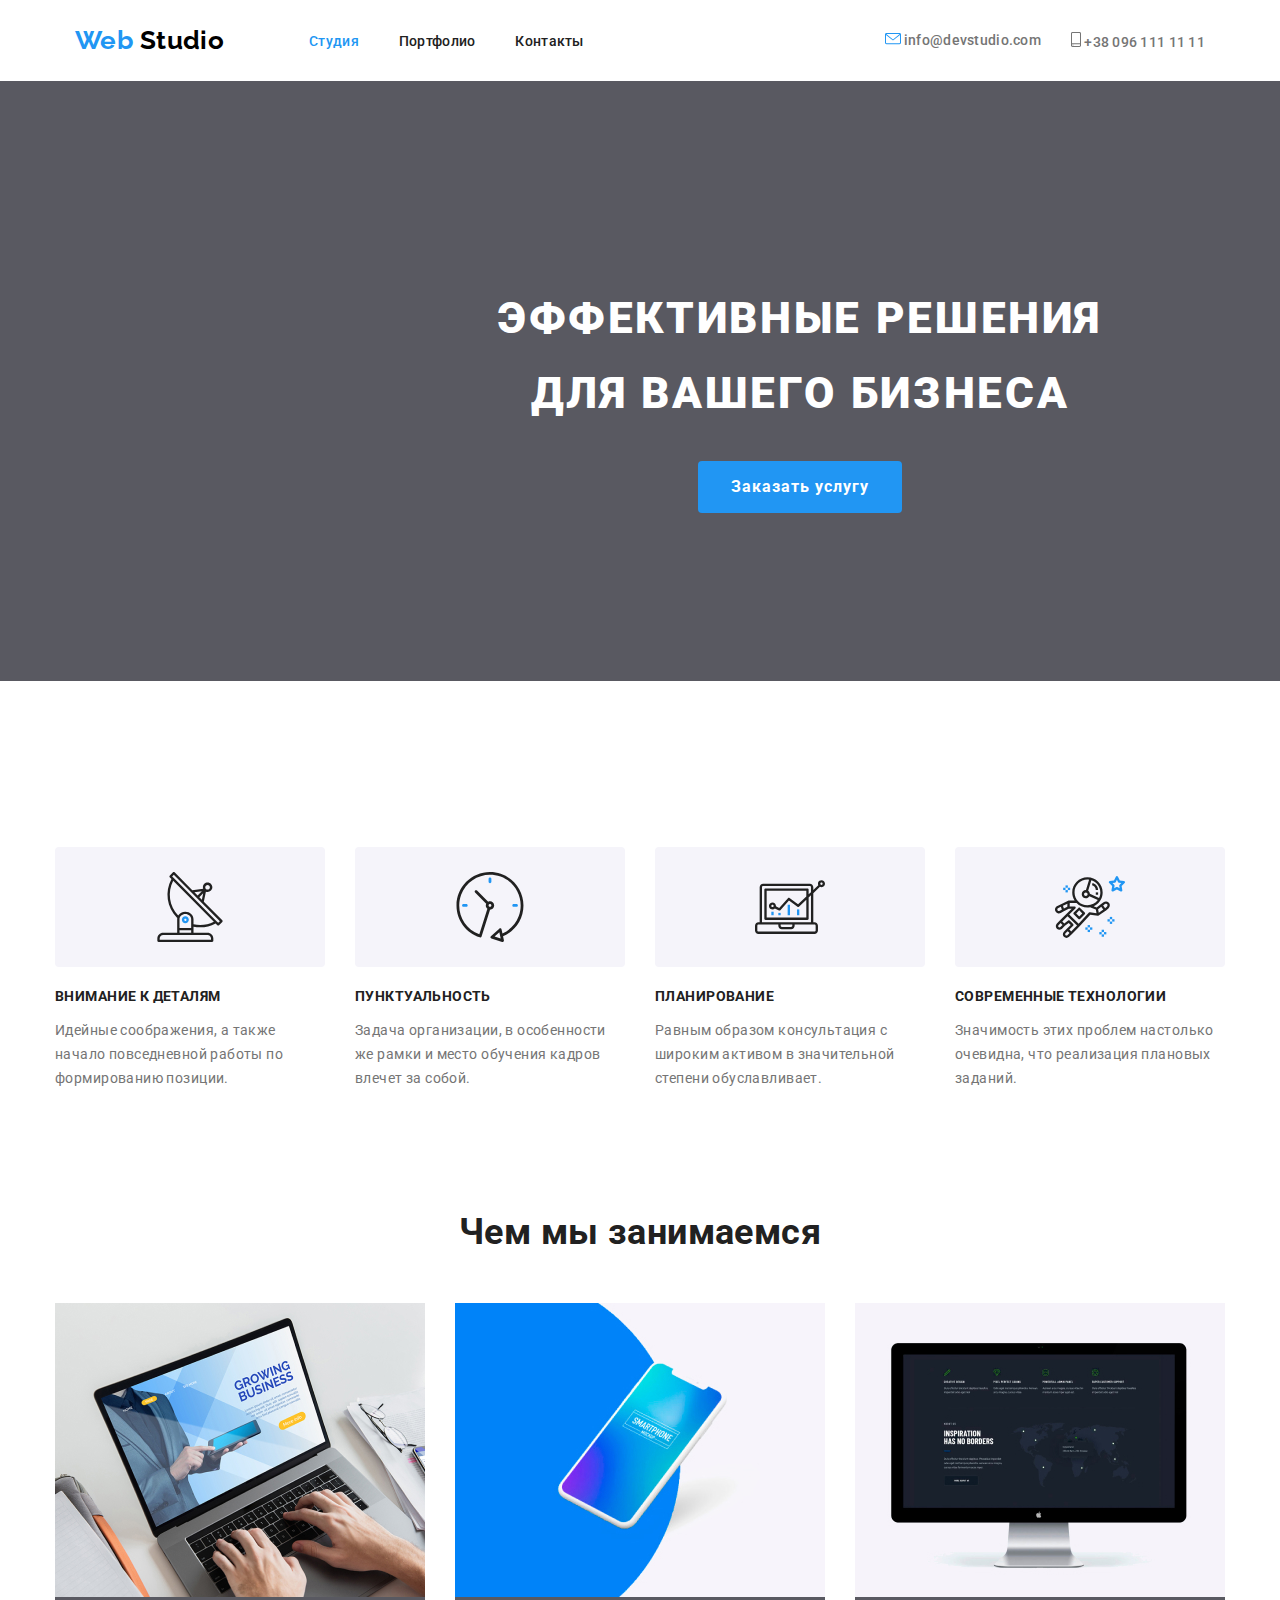
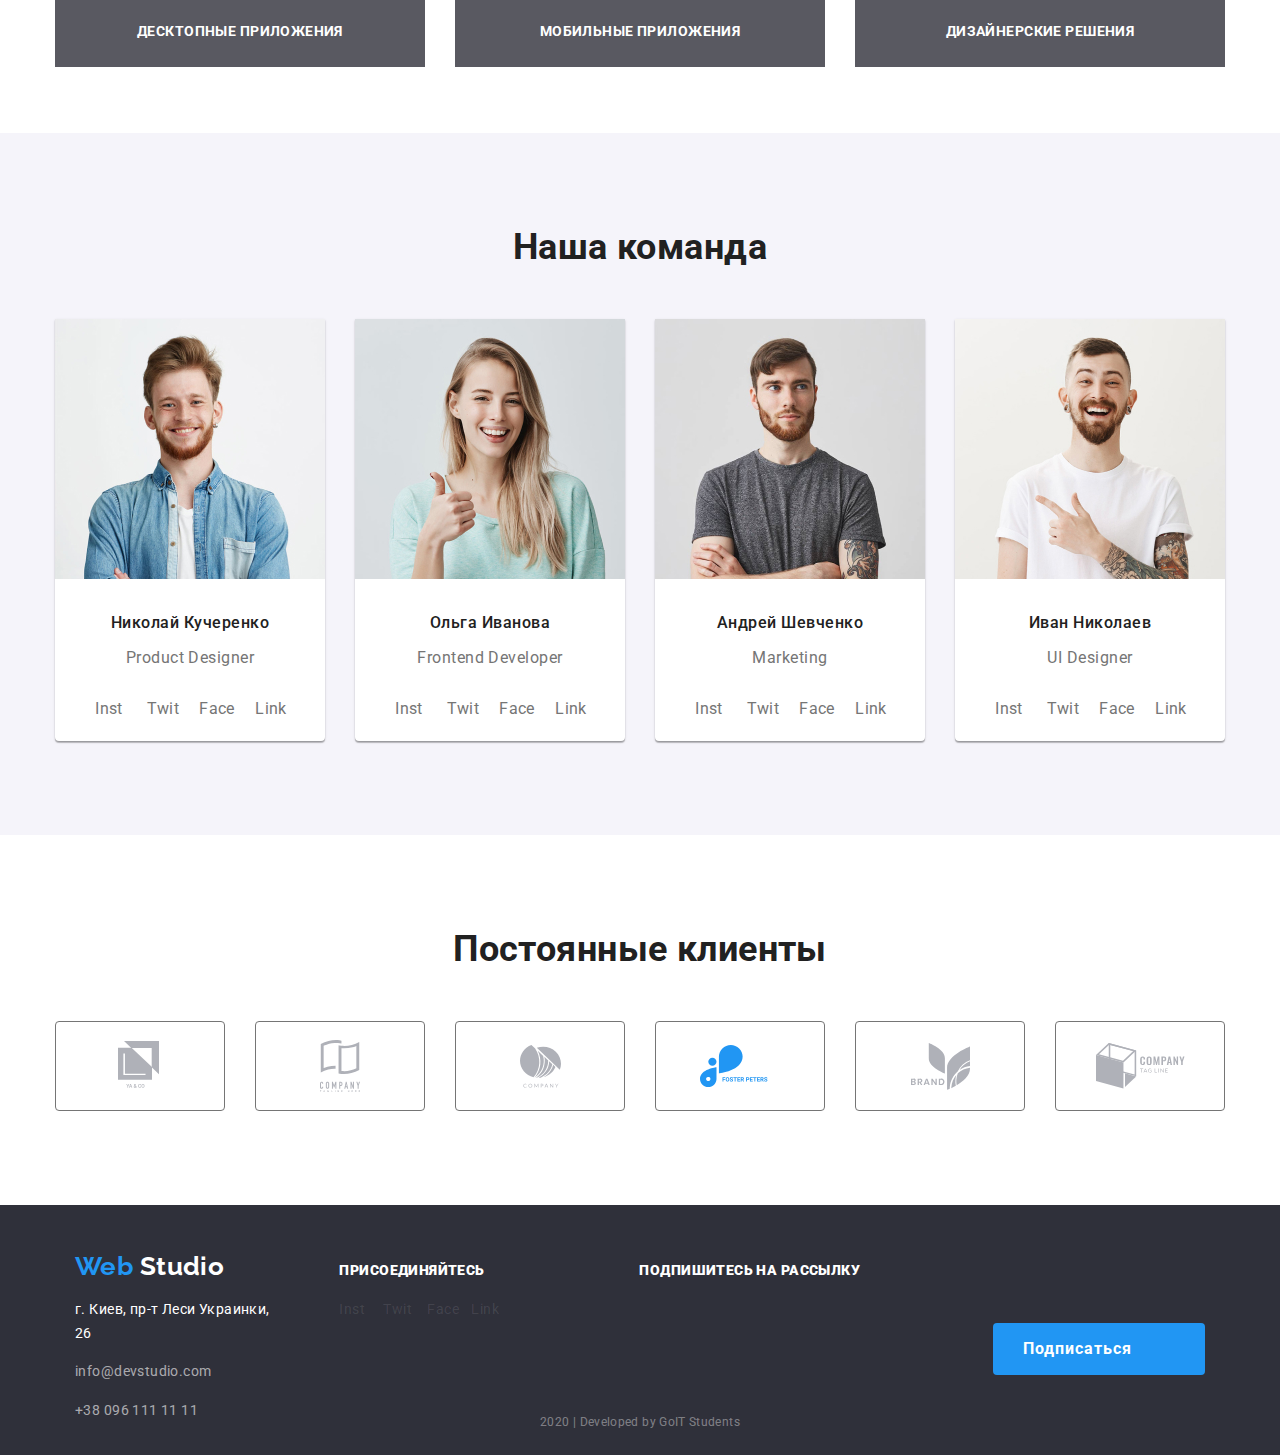
==== commit 4d27de04: "Document checking completed. No errors or warnings to show." ====
--- a/index.html
+++ b/index.html
@@ -166,226 +166,237 @@
       <!-- Наша команда -->
       <section class="section">
         <div class="team">
-          <h2>Наша команда</h2>
+          <h2 class="section-title header">Наша команда</h2>
+        <div class="section-team">
           <ul class="team-list">
-            <li>
+            <li class="team-item">
               <img
                 src="./img/img(1).jpg"
-                alt="Джон Смит Продакт дизайнер компании"
-                width="270"
-              />
-              <h3 class="title">Николай Кучеренко</h3>
-              <p>
+                alt="Николай Кучеренко Продакт дизайнер компании"
+              />
+              <h3 class="team-title">Николай Кучеренко</h3>
+              <p class="profession">
                 <a lang="en">Product Designer</a>
               </p>
             </li>
-
-            <li>
+<div class="sociallinks-list">
+            <li class="sociallinks-item">
               <a
                 class="social-links"
                 href="https://www.instagram.com/"
                 aria-label="Ссылка на Instagram"
-                >Instagram</a
-              >
-            </li>
-            <li>
+                >Inst</a
+              >
+            </li>
+            <li class="sociallinks-item">
               <a
                 class="social-links"
                 href="https://twitter.com/"
                 aria-label="Ссылка на Twitter"
-                >Twitter</a
-              >
-            </li>
-            <li>
+                >Twit</a
+              >
+            </li>
+            <li class="sociallinks-item">
               <a
                 class="social-links"
                 href="https://www.facebook.com/"
                 aria-label="Ссылка на Facebook"
-                >Facebook</a
-              >
-            </li>
-            <li>
+                >Face</a
+              >
+            </li>
+            <li class="sociallinks-item">
               <a
                 class="social-links"
                 href="https://www.linkedin.com/"
                 aria-label="Ссылка на LinkedIn"
-                >LinkedIn</a
-              >
-            </li>
-
-            <li>
+                >Link</a
+              >
+            </li>
+            </div>
+
+            </ul>
+            <ul class="team-list">
+            <li class="team-item">
               <img
                 src="./img/img(2).jpg"
-                alt="Марта Стюарт Фронтенд разработчик компании"
-                width="270"
-              />
-              <h3 class="title">Ольга Иванова</h3>
-              <p>
+                alt="Ольга Иванова Фронтенд разработчик компании"
+              />
+              <h3 class="team-title">Ольга Иванова</h3>
+              <p class="profession">
                 <a lang="en">Frontend Developer</a>
               </p>
             </li>
-
-            <li>
+            <div class="sociallinks-list">
+            <li class="sociallinks-item">
               <a
                 class="social-links"
                 href="https://www.instagram.com/"
                 aria-label="Ссылка на Instagram"
-                >Instagram</a
-              >
-            </li>
-            <li>
+                >Inst</a
+              >
+            </li>
+            <li class="sociallinks-item">
               <a
                 class="social-links"
                 href="https://twitter.com/"
                 aria-label="Ссылка на Twitter"
-                >Twitter</a
-              >
-            </li>
-            <li>
+                >Twit</a
+              >
+            </li>
+            <li class="sociallinks-item">
               <a
                 class="social-links"
                 href="https://www.facebook.com/"
                 aria-label="Ссылка на Facebook"
-                >Facebook</a
-              >
-            </li>
-            <li>
+                >Face</a
+              >
+            </li>
+            <li class="sociallinks-item">
               <a
                 class="social-links"
                 href="https://www.linkedin.com/"
                 aria-label="Ссылка на LinkedIn"
-                >LinkedIn</a
-              >
-            </li>
-
-            <li>
+                >Link</a
+              >
+            </li>
+            </div>
+            </ul>
+
+            <ul class="team-list">
+            <li class="team-item">
               <img
                 src="./img/img(3).jpg"
-                alt="Роберт Джекис маркетолог компании"
-                width="270"
-              />
-              <h3 class="title">Андрей Шевченко</h3>
-              <p>
+                alt="Андрей Шевченко маркетолог компании"
+              />
+              <h3 class="team-title">Андрей Шевченко</h3>
+              <p class="profession">
                 <a lang="en">Marketing</a>
               </p>
             </li>
-
-            <li>
+<div class="sociallinks-list">
+            <li class="sociallinks-item">
               <a
                 class="social-links"
                 href="https://www.instagram.com/"
                 aria-label="Ссылка на Instagram"
-                >Instagram</a
-              >
-            </li>
-            <li>
+                >Inst</a
+              >
+            </li>
+            <li class="sociallinks-item">
               <a
                 class="social-links"
                 href="https://twitter.com/"
                 aria-label="Ссылка на Twitter"
-                >Twitter</a
-              >
-            </li>
-            <li>
+                >Twit</a
+              >
+            </li>
+            <li class="sociallinks-item">
               <a
                 class="social-links"
                 href="https://www.facebook.com/"
                 aria-label="Ссылка на Facebook"
-                >Facebook</a
-              >
-            </li>
-            <li>
+                >Face</a
+              >
+            </li>
+            <li class="sociallinks-item">
               <a
                 class="social-links"
                 href="https://www.linkedin.com/"
                 aria-label="Ссылка на LinkedIn"
-                >LinkedIn</a
-              >
-            </li>
-
-            <li>
+                >Link</a
+              >
+            </li>
+            </div>
+
+           </ul>
+           <ul class="team-list">
+            <li class="team-item">
               <img
                 src="./img/img(4).jpg"
-                alt="Мартин Дои ЮАЙ дизайнер компании"
-                width="270"
-              />
-              <h3 class="title">Иван Николаев</h3>
-              <p>
+                alt="Иван Николаев дизайнер компании"
+              />
+              <h3 class="team-title">Иван Николаев</h3>
+              <p class="profession">
                 <a lang="en">UI Designer</a>
               </p>
             </li>
-
-            <li>
+<div class="sociallinks-list">
+            <li class="sociallinks-item">
               <a
                 class="social-links"
                 href="https://www.instagram.com/"
                 aria-label="Ссылка на Instagram"
-                >Instagram</a
-              >
-            </li>
-            <li>
+                >Inst</a
+              >
+            </li>
+            <li class="sociallinks-item">
               <a
                 class="social-links"
                 href="https://twitter.com/"
                 aria-label="Ссылка на Twitter"
-                >Twitter</a
-              >
-            </li>
-            <li>
+                >Twit</a
+              >
+            </li>
+            <li class="sociallinks-item">
               <a
                 class="social-links"
                 href="https://www.facebook.com/"
                 aria-label="Ссылка на Facebook"
-                >Facebook</a
-              >
-            </li>
-            <li>
+                >Face</a
+              >
+            </li>
+            <li class="sociallinks-item">
               <a
                 class="social-links"
                 href="https://www.linkedin.com/"
                 aria-label="Ссылка на LinkedIn"
-                >LinkedIn</a
-              >
-            </li>
-          </ul>
+                >Link</a
+              >
+            </li>
+            </div>
+            </ul>
+          </ul>
+          </div>
         </div>
       </section>
 
       <!-- Постоянные клиенты -->
       <section class="section">
-        <h2>Постоянные клиенты</h2>
-        <ul class="clients-list">
-          <li>
-            <a class="clients-link" href=""
-              ><img src="./img/logo1.svg" alt="Логотип компании"
-            /></a>
-          </li>
-          <li>
-            <a class="clients-link" href=""
-              ><img src="./img/logo2.svg" alt="Логотип компании"
-            /></a>
-          </li>
-          <li>
-            <a class="clients-link" href=""
-              ><img src="./img/logo3.svg" alt="Логотип компании"
-            /></a>
-          </li>
-          <li>
-            <a class="clients-link" href=""
-              ><img src="./img/logo4.svg" alt="Логотип компании"
-            /></a>
-          </li>
-          <li>
-            <a class="clients-link" href=""
-              ><img src="./img/logo5.svg" alt="Логотип компании"
-            /></a>
-          </li>
-          <li>
-            <a class="clients-link" href=""
-              ><img src="./img/logo6.svg" alt="Логотип компании"
-            /></a>
-          </li>
-        </ul>
+        <div class="container-clients">
+          <h2 class="section-title">Постоянные клиенты</h2>
+          <ul class="clients-list">
+            <li class="clients-item">
+              <a class="clients-link" href=""
+                ><img src="./img/logo1.svg" alt="Логотип компании"
+              /></a>
+            </li>
+            <li class="clients-item">
+              <a class="clients-link" href=""
+                ><img src="./img/logo2.svg" alt="Логотип компании"
+              /></a>
+            </li>
+            <li class="clients-item">
+              <a class="clients-link" href=""
+                ><img src="./img/logo3.svg" alt="Логотип компании"
+              /></a>
+            </li>
+            <li class="clients-item">
+              <a class="clients-link" href=""
+                ><img src="./img/logo4.svg" alt="Логотип компании"
+              /></a>
+            </li>
+            <li class="clients-item">
+              <a class="clients-link" href=""
+                ><img src="./img/logo5.svg" alt="Логотип компании"
+              /></a>
+            </li>
+            <li class="clients-item">
+              <a class="clients-link" href=""
+                ><img src="./img/logo6.svg" alt="Логотип компании"
+              /></a>
+            </li>
+          </ul>
+        </div>
       </section>
     </main>
 
@@ -418,7 +429,7 @@
                 class="social-links-footer"
                 href="https://www.instagram.com/"
                 aria-label="Ссылка на Instagram"
-                >Instagram</a
+                >Inst</a
               >
             </li>
             <li>
@@ -426,7 +437,7 @@
                 class="social-links-footer"
                 href="https://twitter.com/"
                 aria-label="Ссылка на Twitter"
-                >Twitter</a
+                >Twit</a
               >
             </li>
             <li>
@@ -434,7 +445,7 @@
                 class="social-links-footer"
                 href="https://www.facebook.com/"
                 aria-label="Ссылка на Facebook"
-                >Facebook</a
+                >Face</a
               >
             </li>
             <li>
@@ -442,7 +453,7 @@
                 class="social-links-footer"
                 href="https://www.linkedin.com/"
                 aria-label="Ссылка на LinkedIn"
-                >LinkedIn</a
+                >Link</a
               >
             </li>
           </ul>
--- a/css/style.css
+++ b/css/style.css
@@ -5,6 +5,7 @@
 /* вторичный цвет фона #F5F4FA; */
 /* цвет иконок #AFB1B8; */
 /* цвет фона футера #2F303A */
+
 :root {
   --primary-white-color: #ffffff;
   --secondary-white-color: #f5f4fa;
@@ -47,7 +48,6 @@
   height: 81px;
   padding-left: 20px;
   padding-right: 20px;
-  outline: 2px solid tomato;
 }
 
 .main-nav {
@@ -58,10 +58,6 @@
 .site-nav {
   display: flex;
   margin-left: 85px;
-}
-
-.site-nav .item {
-  outline: 1px solid red;
 }
 
 .site-nav .item:not(:last-child) {
@@ -156,14 +152,12 @@
   display: flex;
   margin-left: auto;
   margin-right: auto;
-  margin-top: 45px;
+  margin-top: 94px;
   width: 1170px;
   height: 193px;
   padding-left: 20px;
   padding-right: 20px;
   align-items: baseline;
-
-  outline: 2px solid tomato;
 }
 
 .footer-address {
@@ -214,9 +208,15 @@
 }
 
 .social-links-footer {
+  display: flex;
+  min-width: 44px;
   color: var(--footer-social-color);
   list-style: none;
   text-decoration: none;
+}
+
+.social-links-footer:not(:first-child) {
+  margin-left: 10px;
 }
 
 .social-links-footer:hover,
@@ -232,6 +232,8 @@
 
 .footer-title {
   display: block;
+  margin-top: 0;
+  margin-bottom: 0;
   font-weight: 700;
   line-height: 16px;
   text-align: left;
@@ -315,8 +317,10 @@
 
 .hero {
   display: inline-flexbox;
+  margin-left: auto;
+  margin-right: auto;
   padding-top: 200px;
-  padding-bottom: 280px;
+  width: 1600px;
   height: 600px;
 
   text-align: center;
@@ -332,7 +336,6 @@
   font-size: 44px;
   letter-spacing: 0.06em;
   text-transform: uppercase;
-  outline: 1px solid red;
 }
 
 /* Преимущества */
@@ -345,7 +348,6 @@
   width: 1170px;
   height: 271px;
   padding-left: 0px;
-  outline: 2px solid tomato;
 
   list-style: none;
   text-decoration: none;
@@ -356,10 +358,6 @@
   letter-spacing: 0.03em;
 
   color: var(--title-text-color);
-}
-
-.section-title {
-  color: var(--primary-text-color);
 }
 
 .section-title.invisible {
@@ -378,13 +376,13 @@
 }
 
 .title {
+  font-style: normal;
+  font-weight: bold;
+  font-size: 14px;
+  line-height: 16px;
+  letter-spacing: 0.03em;
+  text-transform: uppercase;
   color: var(--primary-text-color);
-  font-style: normal;
-  font-weight: bold;
-  font-size: 14px;
-  line-height: 16px;
-  letter-spacing: 0.03em;
-  text-transform: uppercase;
 }
 
 /* Чем мы занимаемся */
@@ -393,32 +391,36 @@
   margin-left: auto;
   margin-right: auto;
   margin-top: 94px;
+  margin-bottom: 0;
+  padding-left: 0px;
+}
+
+.section-title {
+  display: inline-flexbox;
+  margin-top: 94;
+  margin-bottom: 0;
+  font-weight: 700;
+  font-size: 36px;
+  line-height: 1.16;
+  text-align: center;
+  align-items: center;
+  color: var(--primary-text-color);
+}
+
+.occupation-list {
+  display: flex;
+  margin-left: auto;
+  margin-right: auto;
+  margin-top: 0;
+  margin-bottom: 0;
   width: 1170px;
   height: 386px;
   padding-left: 0px;
-  outline: 2px solid tomato;
-}
-
-.section-title {
-  display: inline-flexbox;
-  font-weight: 700;
-  font-size: 36px;
-  line-height: 1.16;
-  text-align: center;
-  align-items: center;
-  color: var(--primary-text-color);
-  margin-top: 0;
-  margin-bottom: 0;
-}
-
-.occupation-list {
-  display: flex;
+
   font-weight: 700;
   font-size: 14px;
   line-height: 1.14;
   text-transform: uppercase;
-  margin-top: 30px;
-  margin-bottom: 0;
 
   color: var(--primary-white-color);
 }
@@ -436,8 +438,8 @@
 }
 
 .occupation-title {
-  margin-top: 0;
-  margin-bottom: 0;
+  margin-top: 0px;
+  margin-bottom: 0px;
   padding-top: 27px;
   padding-bottom: 27px;
 
@@ -456,21 +458,77 @@
 /* Наша команда */
 
 .team {
-  display: flex;
   margin-left: auto;
   margin-right: auto;
   margin-top: 94px;
-  width: 1170px;
   height: 702px;
   padding-left: 0px;
-  outline: 2px solid tomato;
+  background: var(--secondary-white-color);
+}
+
+.section-title.header {
+  padding-top: 94px;
+}
+
+.section-team {
+  display: flex;
+
+  margin-left: auto;
+  margin-right: auto;
+  margin-top: 50px;
+  margin-bottom: 0;
+  width: 1170px;
+  height: 422px;
+}
 
 .team-list {
+  display: flex;
+  margin-top: 0;
+  text-align: center;
+  width: 270px;
+  height: 422px;
+  padding-left: 0px;
+
+  font-size: 16px;
+  line-height: 19px;
+  text-align: center;
+  letter-spacing: 0.03em;
   color: var(--title-text-color);
-  list-style: none;
+  text-decoration: none;
+  list-style: none;
+  align-items: center;
+  background-color: var(--primary-white-color);
+  flex-direction: column;
+  box-shadow: 0px 2px 1px rgba(0, 0, 0, 0.2), 0px 1px 1px rgba(0, 0, 0, 0.14),
+    0px 1px 3px rgba(0, 0, 0, 0.12);
+  border-radius: 0px 0px 4px 4px;
+}
+
+.team-title {
+  margin-top: 30px;
+  font-style: normal;
+  font-weight: 500;
+  font-size: 16px;
+  line-height: 19px;
+  text-align: center;
+  letter-spacing: 0.03em;
+
+  color: var(--primary-text-color);
+}
+
+.team-list:not(:first-child) {
+  margin-left: 30px;
+}
+
+.profession {
+  margin-top: 0;
 }
 
 .social-links {
+  display: flex;
+  margin-left: auto;
+  margin-right: auto;
+
   color: var(--title-text-color);
   list-style: none;
   text-decoration: none;
@@ -480,19 +538,70 @@
   color: var(--accent-color);
 }
 
+.sociallinks-list {
+  display: flex;
+  margin-left: auto;
+  margin-right: auto;
+  margin-top: 16px;
+  list-style: none;
+  text-decoration: none;
+  text-align: center;
+  align-items: center;
+}
+
+.sociallinks-item {
+  display: flex;
+  min-width: 44px;
+  text-decoration: none;
+}
+
+.sociallinks-item:not(:first-child) {
+  margin-left: 10px;
+}
+
 /* Постоянные клиенты */
 
+.container-clients {
+  margin-left: auto;
+  margin-right: auto;
+  margin-top: 94px;
+  margin-bottom: 0;
+  padding-left: 0px;
+}
+
 .clients-list {
-  color: var(--title-text-color);
-  list-style: none;
-}
+  display: flex;
+  margin-left: auto;
+  margin-right: auto;
+  margin-top: 50px;
+  margin-bottom: 0;
+  width: 1170px;
+  height: 90px;
+  padding-left: 0px;
+  list-style: none;
+  text-decoration: none;
+}
+
 .clients-link {
-  color: var(--title-text-color);
-  list-style: none;
-  text-decoration: none;
-}
-.clients-link:hover,
-.clients-link:focus {
+  display: flex;
+  align-items: center;
+  width: 170px;
+  height: 90px;
+  align-items: center;
+  justify-content: center;
+  border: 1px solid var(--title-text-color);
+  border-radius: 4px;
+  list-style: none;
+  text-decoration: none;
+}
+
+.clients-item:not(:first-child) {
+  margin-left: 30px;
+}
+
+.clients-list .clients-link:hover,
+.clients-list .clients-link:focus {
+  border: 1px solid var(--accent-color);
   color: var(--accent-color);
 }
 
@@ -529,6 +638,7 @@
   font-size: 18px;
   line-height: 36px;
   letter-spacing: 0.06em;
+  outline: 2px solid tomato;
 }
 
 .subtitle-portfolio {
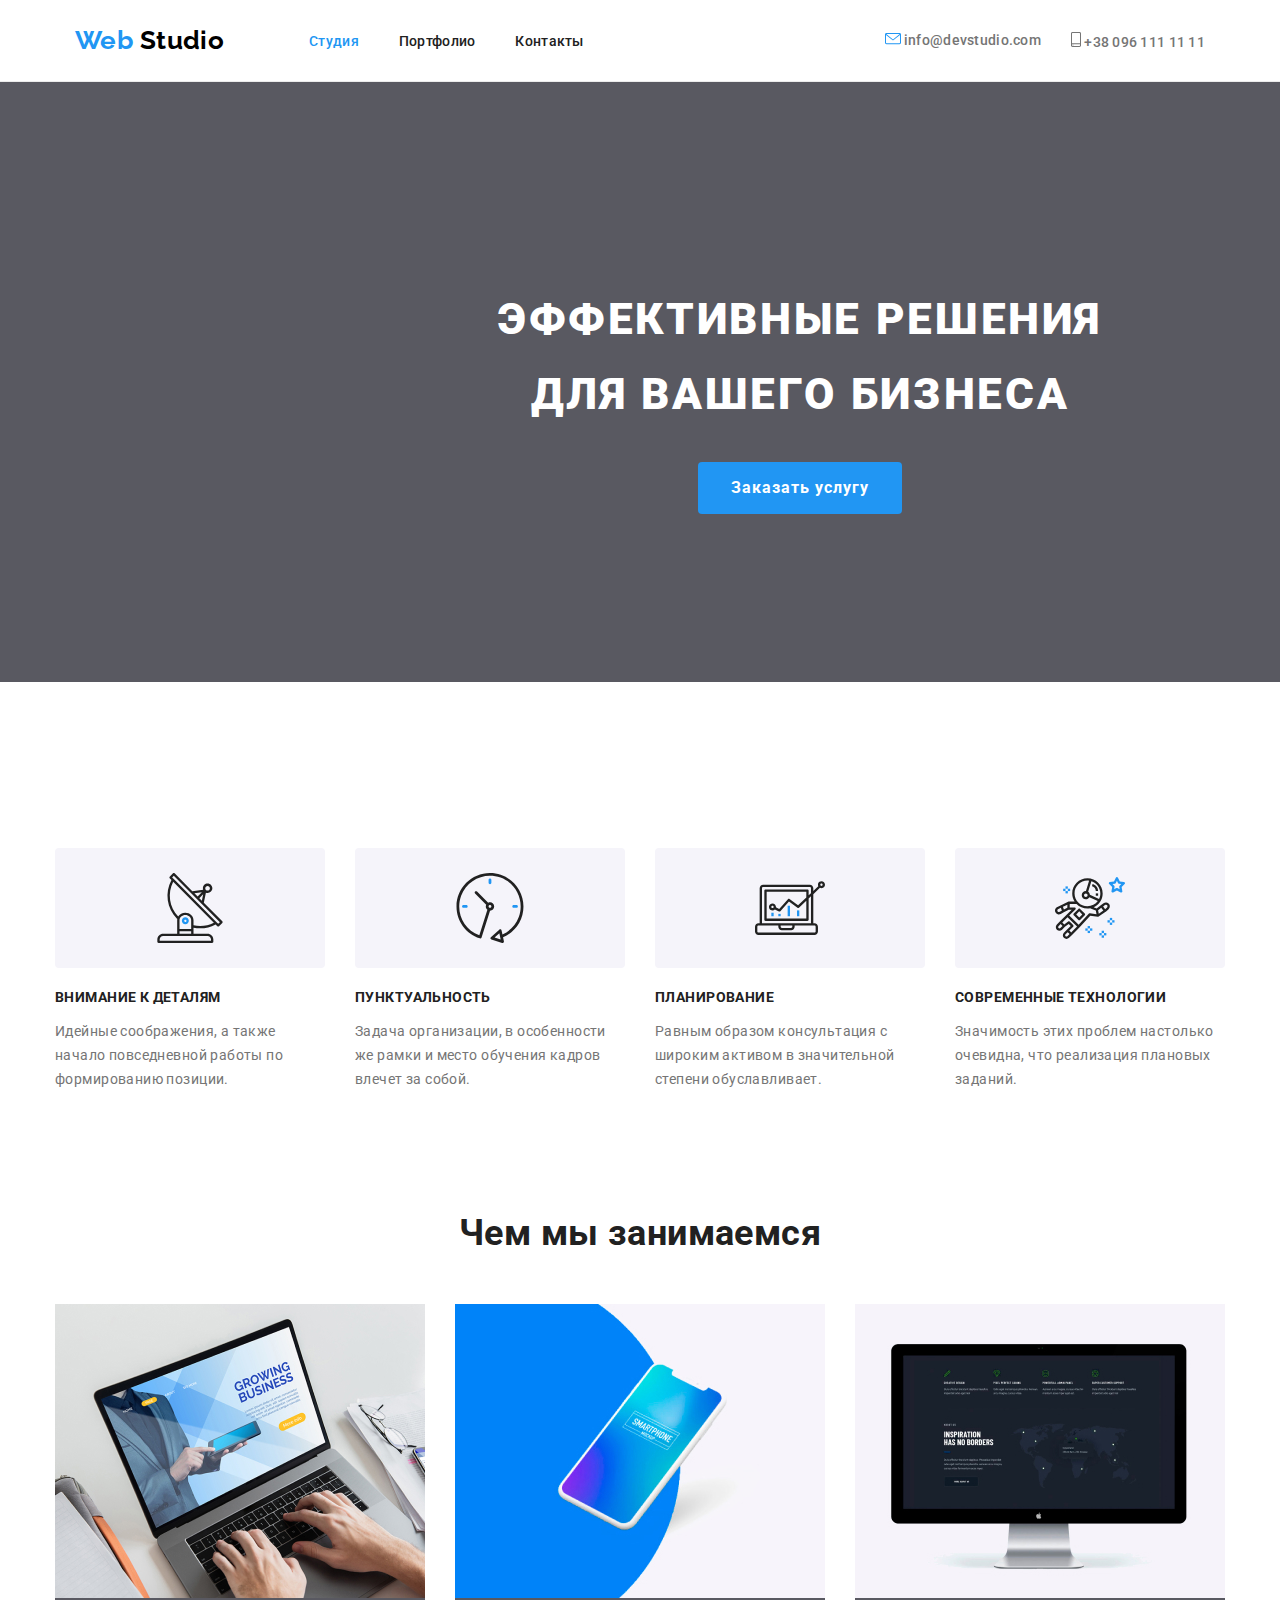
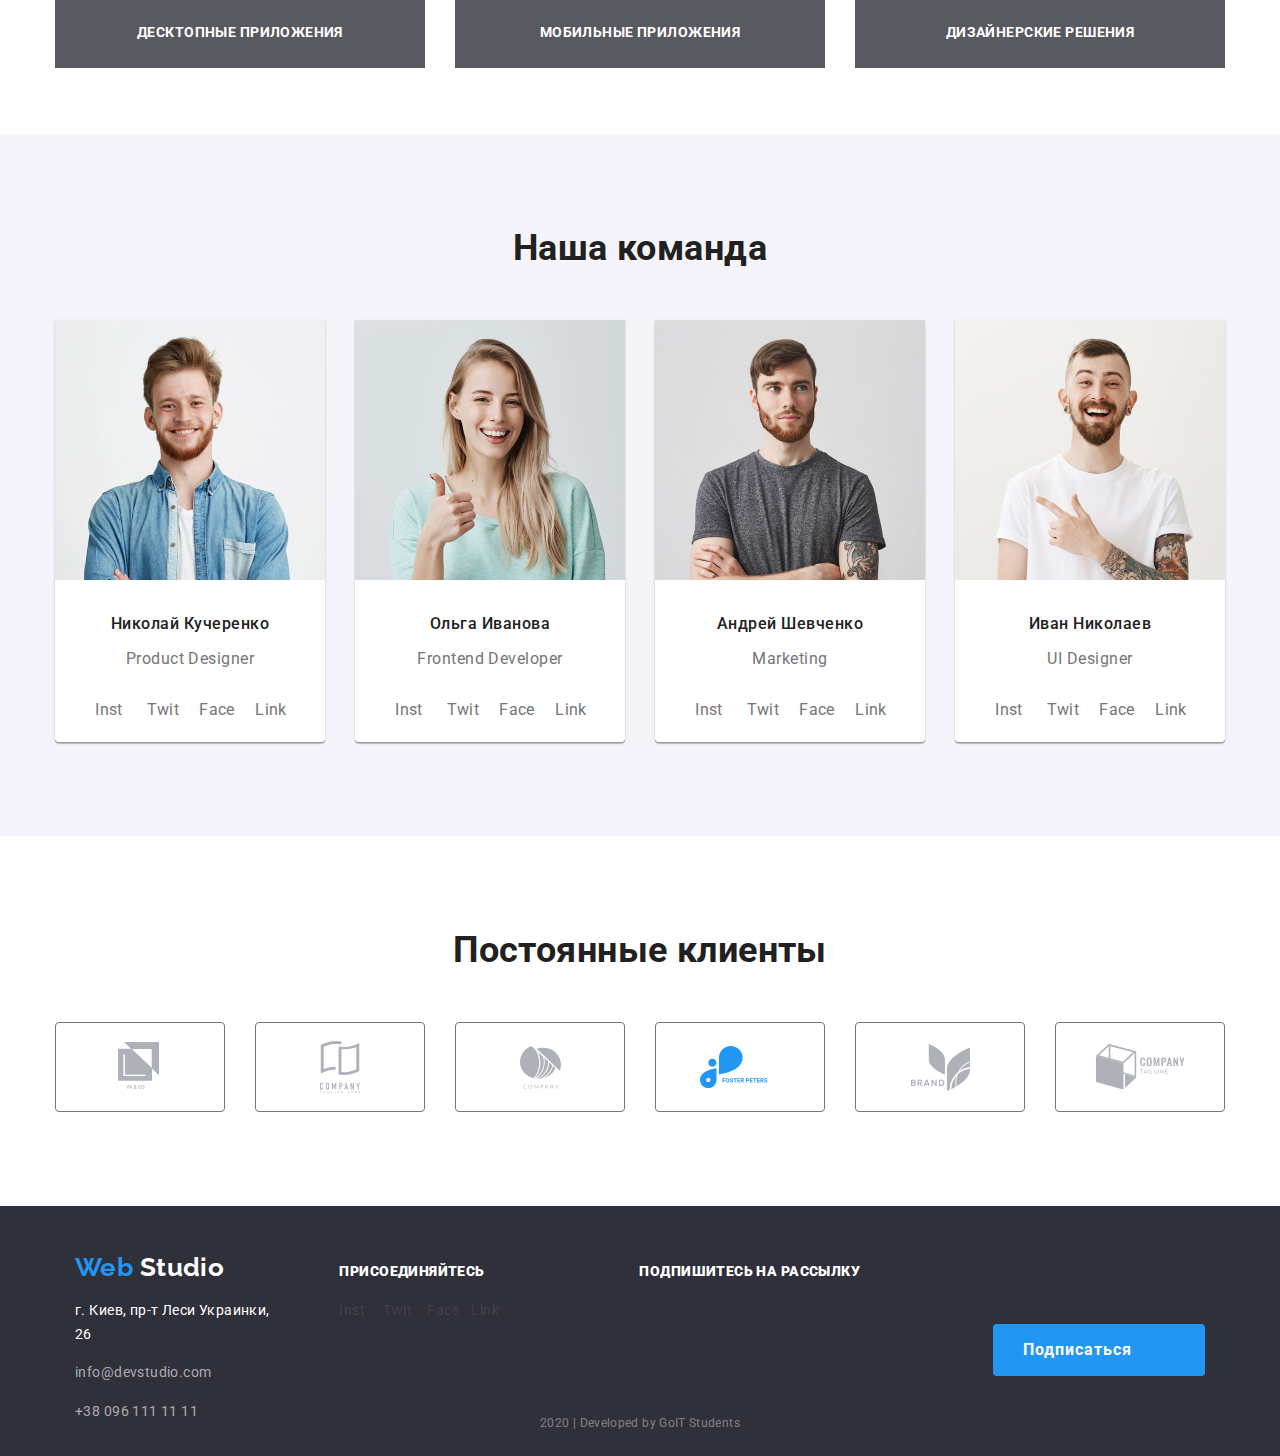
==== commit 9c03f3d5: "Document checking completed. No errors or warnings to show." ====
--- a/index.html
+++ b/index.html
@@ -179,7 +179,7 @@
                 <a lang="en">Product Designer</a>
               </p>
             </li>
-<div class="sociallinks-list">
+            <div class="sociallinks-list">
             <li class="sociallinks-item">
               <a
                 class="social-links"
@@ -273,7 +273,7 @@
                 <a lang="en">Marketing</a>
               </p>
             </li>
-<div class="sociallinks-list">
+            <div class="sociallinks-list">
             <li class="sociallinks-item">
               <a
                 class="social-links"
@@ -320,7 +320,7 @@
                 <a lang="en">UI Designer</a>
               </p>
             </li>
-<div class="sociallinks-list">
+            <div class="sociallinks-list">
             <li class="sociallinks-item">
               <a
                 class="social-links"
--- a/css/style.css
+++ b/css/style.css
@@ -39,6 +39,10 @@
 }
 
 /* Шапка сайта */
+
+.page-header {
+  border-bottom: 1px solid #ececec;
+}
 
 .container-header {
   display: flex;
@@ -360,10 +364,6 @@
   color: var(--title-text-color);
 }
 
-.section-title.invisible {
-  visibility: hidden;
-}
-
 .features-item:not(:first-child) {
   margin-left: 30px;
   width: 270px;
@@ -533,6 +533,7 @@
   list-style: none;
   text-decoration: none;
 }
+
 .social-links:hover,
 .social-links:focus {
   color: var(--accent-color);
@@ -609,36 +610,157 @@
 
 /* Портфолио навигация */
 
+.section-title.invisible {
+  visibility: hidden;
+  margin-left: 0;
+  margin-bottom: 0;
+}
+
+.container-portfolionav {
+  display: flex;
+  margin-left: auto;
+  margin-right: auto;
+  margin-top: 52px;
+  margin-bottom: 0;
+  height: 38px;
+  justify-content: center;
+  min-width: 611px;
+}
+
 .porfolio-nav {
+  display: flex;
+  margin-top: 0;
   list-style: none;
   text-decoration: none;
 }
 .porfolio-link {
+  display: flex;
+  margin-left: auto;
+  margin-right: auto;
+  align-items: center;
+  padding: 6px 22px;
+  align-items: center;
+  justify-content: center;
+  border: 1px solid transparent;
+  border-radius: 4px;
+  list-style: none;
+  text-decoration: none;
   font-style: normal;
   font-weight: 500;
   font-size: 16px;
   line-height: 26px;
   letter-spacing: 0.03em;
+  background-color: var(--secondary-white-color);
 }
 .porfolio-link:hover,
 .porfolio-link:focus {
   color: var(--primary-white-color);
   background-color: var(--accent-color);
+  box-shadow: 1px 4px 6px rgba(0, 0, 0, 0.16), 0px 4px 4px rgba(0, 0, 0, 0.06),
+    0px 1px 1px rgba(0, 0, 0, 0.12);
+}
+
+.porfolio-item:not(:first-child) {
+  margin-left: 8px;
+}
+
+/* Портфолио */
+
+.container-porfolio {
+  display: flex;
+  margin-top: 0;
+  margin-bottom: 0;
+  margin-left: auto;
+  margin-right: auto;
+  width: 1230px;
+  padding-left: 15px;
+  padding-right: 15px;
+  align-items: center;
+  list-style: none;
+  text-decoration: none;
+
+  outline: 2px solid tomato;
 }
 
 .features-portfolio {
-  list-style: none;
-  text-decoration: none;
-}
-
-.title-portfolio {
+  margin-top: 0;
+  margin-bottom: 0;
+  display: flex;
+  flex-wrap: wrap;
+  padding-left: 0;
+  list-style: none;
+}
+
+.features-portfolio .title-portfolio {
+  margin-top: 0;
+  margin-bottom: 0;
+  display: flex;
+  flex-wrap: wrap;
+  padding-left: 0;
+  list-style: none;
+  font-weight: 700;
+  font-size: 18px;
+  line-height: 2;
+  letter-spacing: 0.06em;
+
+  text-align: start;
+  margin-top: 0;
+  margin-bottom: 4px;
   color: var(--primary-text-color);
-  font-style: normal;
-  font-weight: bold;
-  font-size: 18px;
-  line-height: 36px;
-  letter-spacing: 0.06em;
   outline: 2px solid tomato;
+}
+
+.features-portfolio .subtitle-portfolio {
+  margin-top: 0;
+  margin-bottom: 0;
+
+  font-size: 16px;
+  line-height: 1.87;
+  text-align: start;
+
+  color: var(--title-text-color: #757575);
+}
+
+.features-list {
+  display: flex;
+  margin-top: 0px;
+  margin-bottom: 30px;
+  margin-right: 30px;
+  padding-left: 15px;
+  width: 370px;
+  height: 404px;
+  justify-content: center;
+  border: 1px solid #eeeeee;
+
+  outline: 2px solid teal;
+}
+
+.features-list:nth-child(3n) {
+  margin-right: 0;
+}
+
+.features-list:nth-last-child(-n + 3) {
+  margin-bottom: 0;
+}
+
+.portfolio-link {
+  display: flex;
+  text-decoration: none;
+}
+
+.portfolio-link:hover,
+.portfolio-link:focus {
+  box-shadow: 1px 4px 6px rgba(0, 0, 0, 0.16), 0px 4px 4px rgba(0, 0, 0, 0.06),
+    0px 1px 1px rgba(0, 0, 0, 0.12);
+}
+
+.container-subtitle {
+  margin-top: 314px;
+  padding: 20px 24px;
+}
+
+.porfolio-img {
+  display: flex;
 }
 
 .subtitle-portfolio {
@@ -650,12 +772,14 @@
   letter-spacing: 0.03em;
 }
 
-.subtext-portfolio {
+.features-portfolio .subtext-portfolio {
+  font-size: 18px;
+  line-height: 1.56;
+  text-align: start;
+  padding: 63px 24px;
+  margin-top: 0;
+  margin-bottom: 0;
+  display: none;
   color: var(--primary-white-color);
   background-color: rgba(33, 150, 243, 0.9);
-  font-style: normal;
-  font-weight: normal;
-  font-size: 18px;
-  line-height: 28px;
-  letter-spacing: 0.03em;
-}
+}
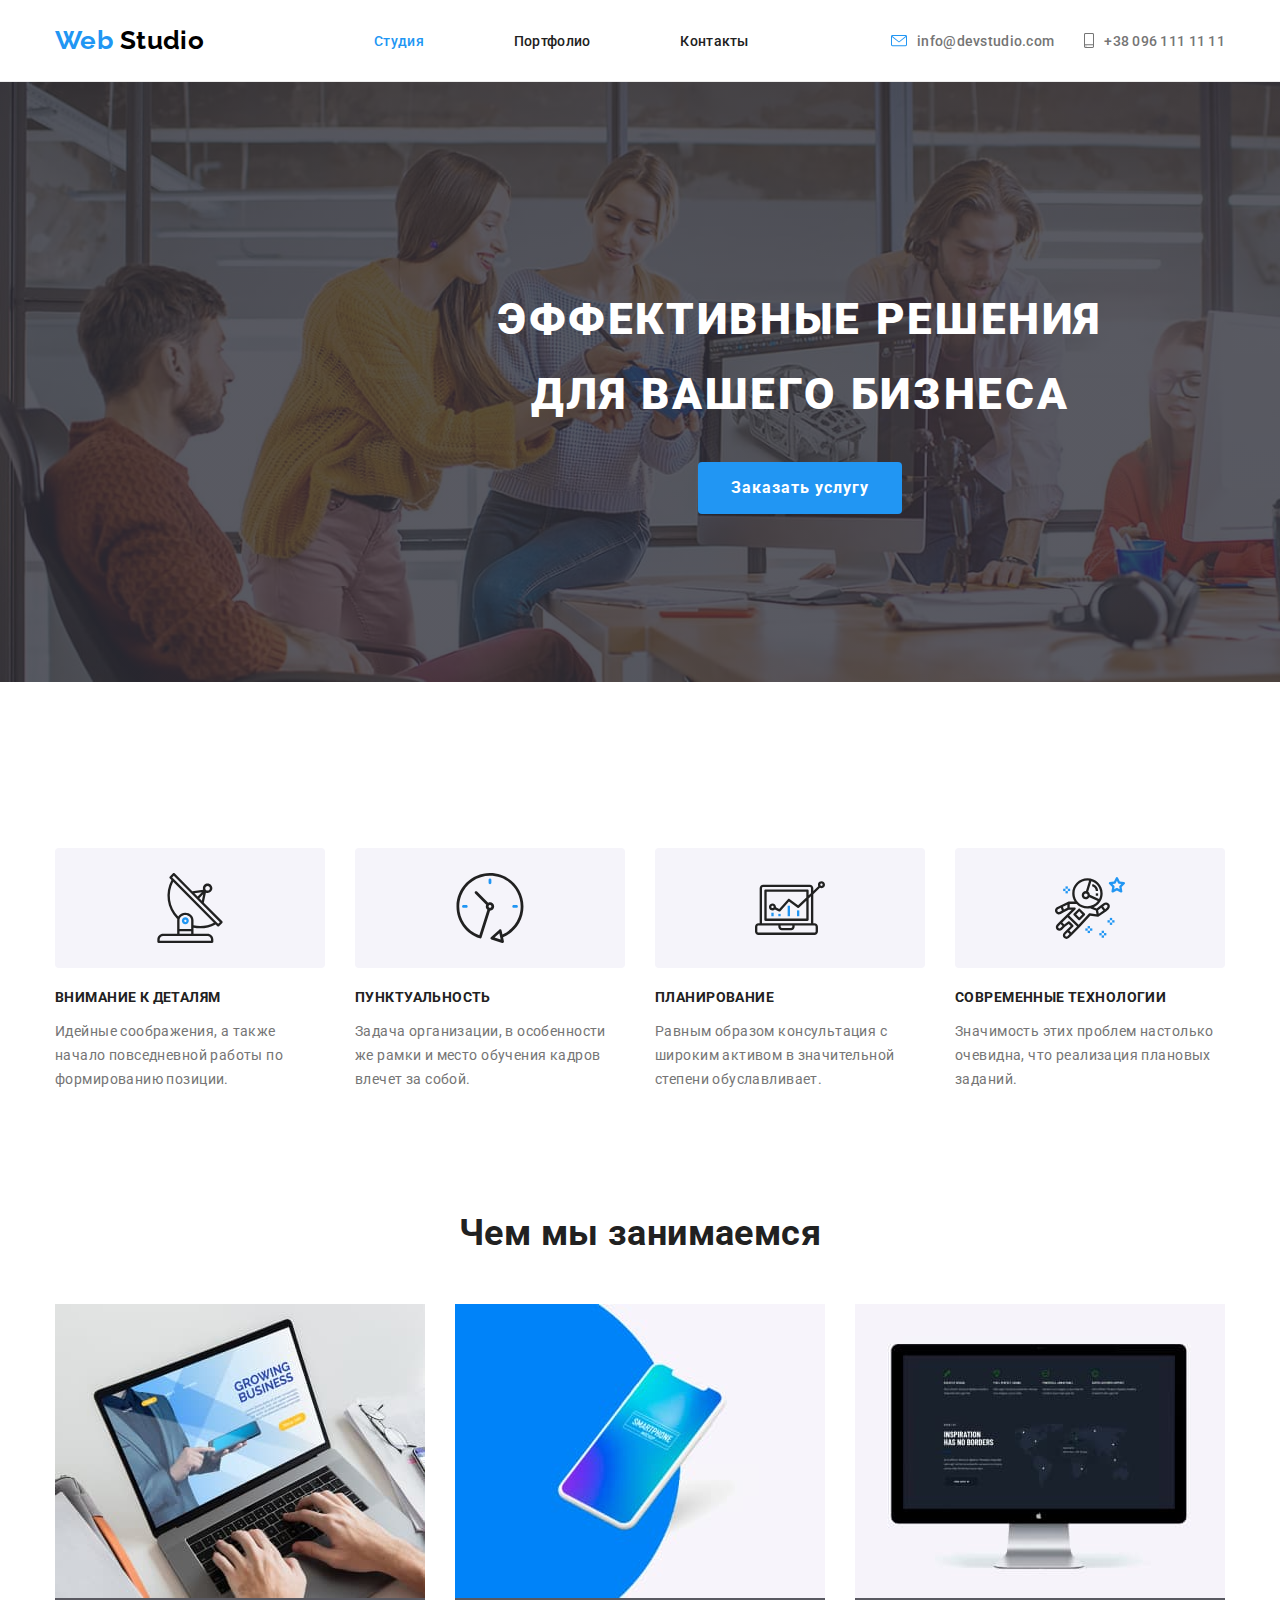
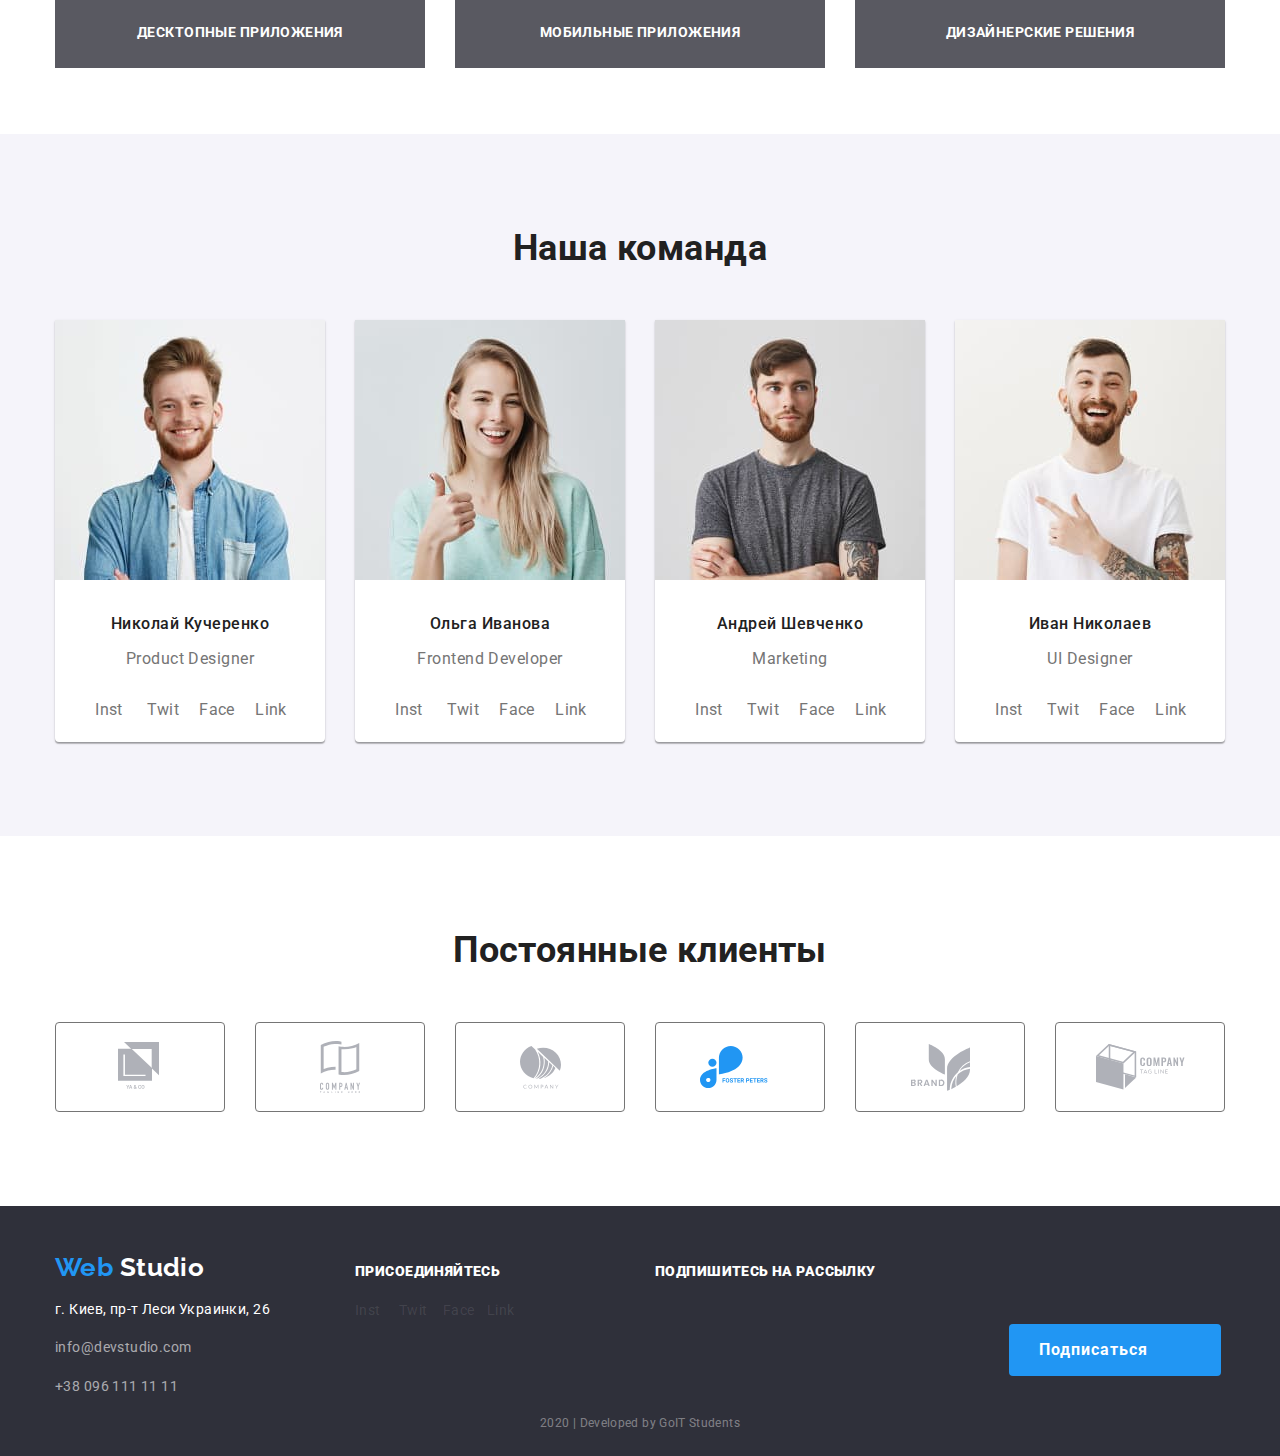
==== commit 1079841e: "Document checking completed. No errors or warnings to show." ====
--- a/index.html
+++ b/index.html
@@ -15,7 +15,7 @@
     <link rel="stylesheet" href="./css/style.css" />
   </head>
   <body>
-    <!--Шапка сайта-->
+        <!--Шапка сайта-->
     <header class="page-header">
       <div class="container-header">
         <nav class="container main-nav">
@@ -35,13 +35,13 @@
         <ul class="contacts list">
           <li class="item">
             <a href="mailto:info@devstudio.com" class="link-list"
-              ><img src="./img/envelope(hover).svg" alt="Отправить имейл" />
+              ><img class="link-img" src="./img/envelope(hover).svg" alt="Отправить имейл" />
               info@devstudio.com</a
             >
           </li>
           <li class="item">
             <a href="tel:+380961111111" class="link-list"
-              ><img src="./img/smartphone.svg" alt="Позвонить" /> +38 096 111 11
+              ><img class="link-img" src="./img/smartphone.svg" alt="Позвонить" /> +38 096 111 11
               11</a
             >
           </li>
@@ -52,11 +52,13 @@
     <main>
       <!-- Герой -->
       <section class="hero">
+        <div class="box">
         <h1 class="hero-title">
           Эффективные решения<br />
           для вашего бизнеса
         </h1>
         <a class="button primary" href="">Заказать услугу</a>
+      </div>
       </section>
 
       <!-- Преимущества -->
--- a/css/style.css
+++ b/css/style.css
@@ -28,6 +28,11 @@
 }
 
 body {
+  margin-top: 0;
+  margin-bottom: 0;
+  margin-left: auto;
+  margin-right: auto;
+
   background-color: var(--primary-white-color);
   color: var(--primary-text-color);
   font-family: Roboto, sans-serif;
@@ -41,22 +46,25 @@
 /* Шапка сайта */
 
 .page-header {
+  margin-left: auto;
+  margin-right: auto;
   border-bottom: 1px solid #ececec;
 }
 
 .container-header {
   display: flex;
+  margin-top: 0;
+  margin-bottom: 0;
   margin-left: auto;
   margin-right: auto;
   width: 1170px;
   height: 81px;
-  padding-left: 20px;
-  padding-right: 20px;
 }
 
 .main-nav {
   display: flex;
   align-items: center;
+  margin: 0;
 }
 
 .site-nav {
@@ -79,17 +87,26 @@
 }
 
 .logo .header {
+  margin-right: 85px;
   color: var(--logo-black-color);
 }
 
 .logo .footer {
   color: var(--primary-white-color);
+}
+
+.link-img {
+  display: flex;
+  align-items: center;
+  margin-right: 10px;
 }
 
 .site-nav .link {
   display: block;
   padding-top: 32px;
   padding-bottom: 32px;
+  align-items: center;
+  margin-right: 50px;
 
   color: var(--primary-text-color);
   font-style: normal;
@@ -106,6 +123,7 @@
 
 .link-current {
   display: block;
+  margin-right: 50px;
   padding-top: 32px;
   padding-bottom: 32px;
 
@@ -131,6 +149,9 @@
 }
 
 .link-list {
+  display: flex;
+  align-items: center;
+
   color: var(--title-text-color);
   font-style: normal;
   font-weight: 500;
@@ -149,28 +170,36 @@
 /* Футер */
 
 .footer {
+  margin-top: 0;
+  margin-bottom: 0;
+  margin-left: auto;
+  margin-right: auto;
   background: var(--footer-color);
 }
 
 .footer-container {
   display: flex;
-  margin-left: auto;
-  margin-right: auto;
   margin-top: 94px;
+  margin-bottom: 0;
+  margin-left: auto;
+  margin-right: auto;
   width: 1170px;
   height: 193px;
-  padding-left: 20px;
-  padding-right: 20px;
   align-items: baseline;
 }
 
 .footer-address {
+  display: flex;
+  flex-direction: column;
+  width: 231px;
   padding-top: 45px;
+  padding-bottom: 28px;
 }
 
 .address-title {
   font-style: normal;
   font-weight: normal;
+  width: 231px;
   font-size: 14px;
   line-height: 24px;
   letter-spacing: 0.03em;
@@ -295,7 +324,6 @@
   padding-bottom: 10px;
   padding-left: 29px;
   padding-right: 62px;
-  min-width: 200px;
 
   color: var(--primary-white-color);
   background-color: var(--accent-color);
@@ -321,20 +349,36 @@
 
 .hero {
   display: inline-flexbox;
-  margin-left: auto;
-  margin-right: auto;
-  padding-top: 200px;
+  margin-top: 0;
+  margin-left: auto;
+  margin-right: auto;
   width: 1600px;
   height: 600px;
-
-  text-align: center;
-  background: rgba(47, 48, 58, 0.8);
+  text-align: center;
+}
+
+.box {
+  display: inline-flexbox;
+  margin-top: 0;
+  margin-left: auto;
+  margin-right: auto;
+  width: 1600px;
+  height: 600px;
+  background-image: linear-gradient(
+      to right,
+      rgba(47, 48, 58, 0.8),
+      rgba(47, 48, 58, 0.8)
+    ),
+    url("../img/header_img.jpg");
+  background-repeat: no-repeat;
+  background-position: center;
+  background-size: cover;
 }
 
 .hero-title {
   margin-top: 0px;
   margin-bottom: 30px;
-
+  padding-top: 200px;
   color: var(--primary-white-color);
   font-weight: 900;
   font-size: 44px;
@@ -652,6 +696,7 @@
   letter-spacing: 0.03em;
   background-color: var(--secondary-white-color);
 }
+
 .porfolio-link:hover,
 .porfolio-link:focus {
   color: var(--primary-white-color);
@@ -672,14 +717,10 @@
   margin-bottom: 0;
   margin-left: auto;
   margin-right: auto;
-  width: 1230px;
-  padding-left: 15px;
-  padding-right: 15px;
-  align-items: center;
-  list-style: none;
-  text-decoration: none;
-
-  outline: 2px solid tomato;
+  width: 1200px;
+  align-items: center;
+  list-style: none;
+  text-decoration: none;
 }
 
 .features-portfolio {
@@ -689,36 +730,41 @@
   flex-wrap: wrap;
   padding-left: 0;
   list-style: none;
+  text-decoration: none;
 }
 
 .features-portfolio .title-portfolio {
-  margin-top: 0;
-  margin-bottom: 0;
-  display: flex;
+  display: flex;
+  margin-top: 0;
+  margin-bottom: 0;
+  margin-left: -350px;
   flex-wrap: wrap;
-  padding-left: 0;
+  width: 322px;
   list-style: none;
   font-weight: 700;
   font-size: 18px;
-  line-height: 2;
+  line-height: 36px;
   letter-spacing: 0.06em;
 
+  text-decoration: none;
   text-align: start;
   margin-top: 0;
   margin-bottom: 4px;
+
   color: var(--primary-text-color);
-  outline: 2px solid tomato;
 }
 
 .features-portfolio .subtitle-portfolio {
   margin-top: 0;
   margin-bottom: 0;
-
+  margin-left: -350px;
+  flex-wrap: wrap;
+  width: 322px;
   font-size: 16px;
   line-height: 1.87;
   text-align: start;
 
-  color: var(--title-text-color: #757575);
+  color: var(--title-text-color);
 }
 
 .features-list {
@@ -726,13 +772,10 @@
   margin-top: 0px;
   margin-bottom: 30px;
   margin-right: 30px;
-  padding-left: 15px;
   width: 370px;
   height: 404px;
   justify-content: center;
   border: 1px solid #eeeeee;
-
-  outline: 2px solid teal;
 }
 
 .features-list:nth-child(3n) {
@@ -745,6 +788,7 @@
 
 .portfolio-link {
   display: flex;
+  list-style: none;
   text-decoration: none;
 }
 
@@ -756,11 +800,6 @@
 
 .container-subtitle {
   margin-top: 314px;
-  padding: 20px 24px;
-}
-
-.porfolio-img {
-  display: flex;
 }
 
 .subtitle-portfolio {
@@ -776,7 +815,6 @@
   font-size: 18px;
   line-height: 1.56;
   text-align: start;
-  padding: 63px 24px;
   margin-top: 0;
   margin-bottom: 0;
   display: none;
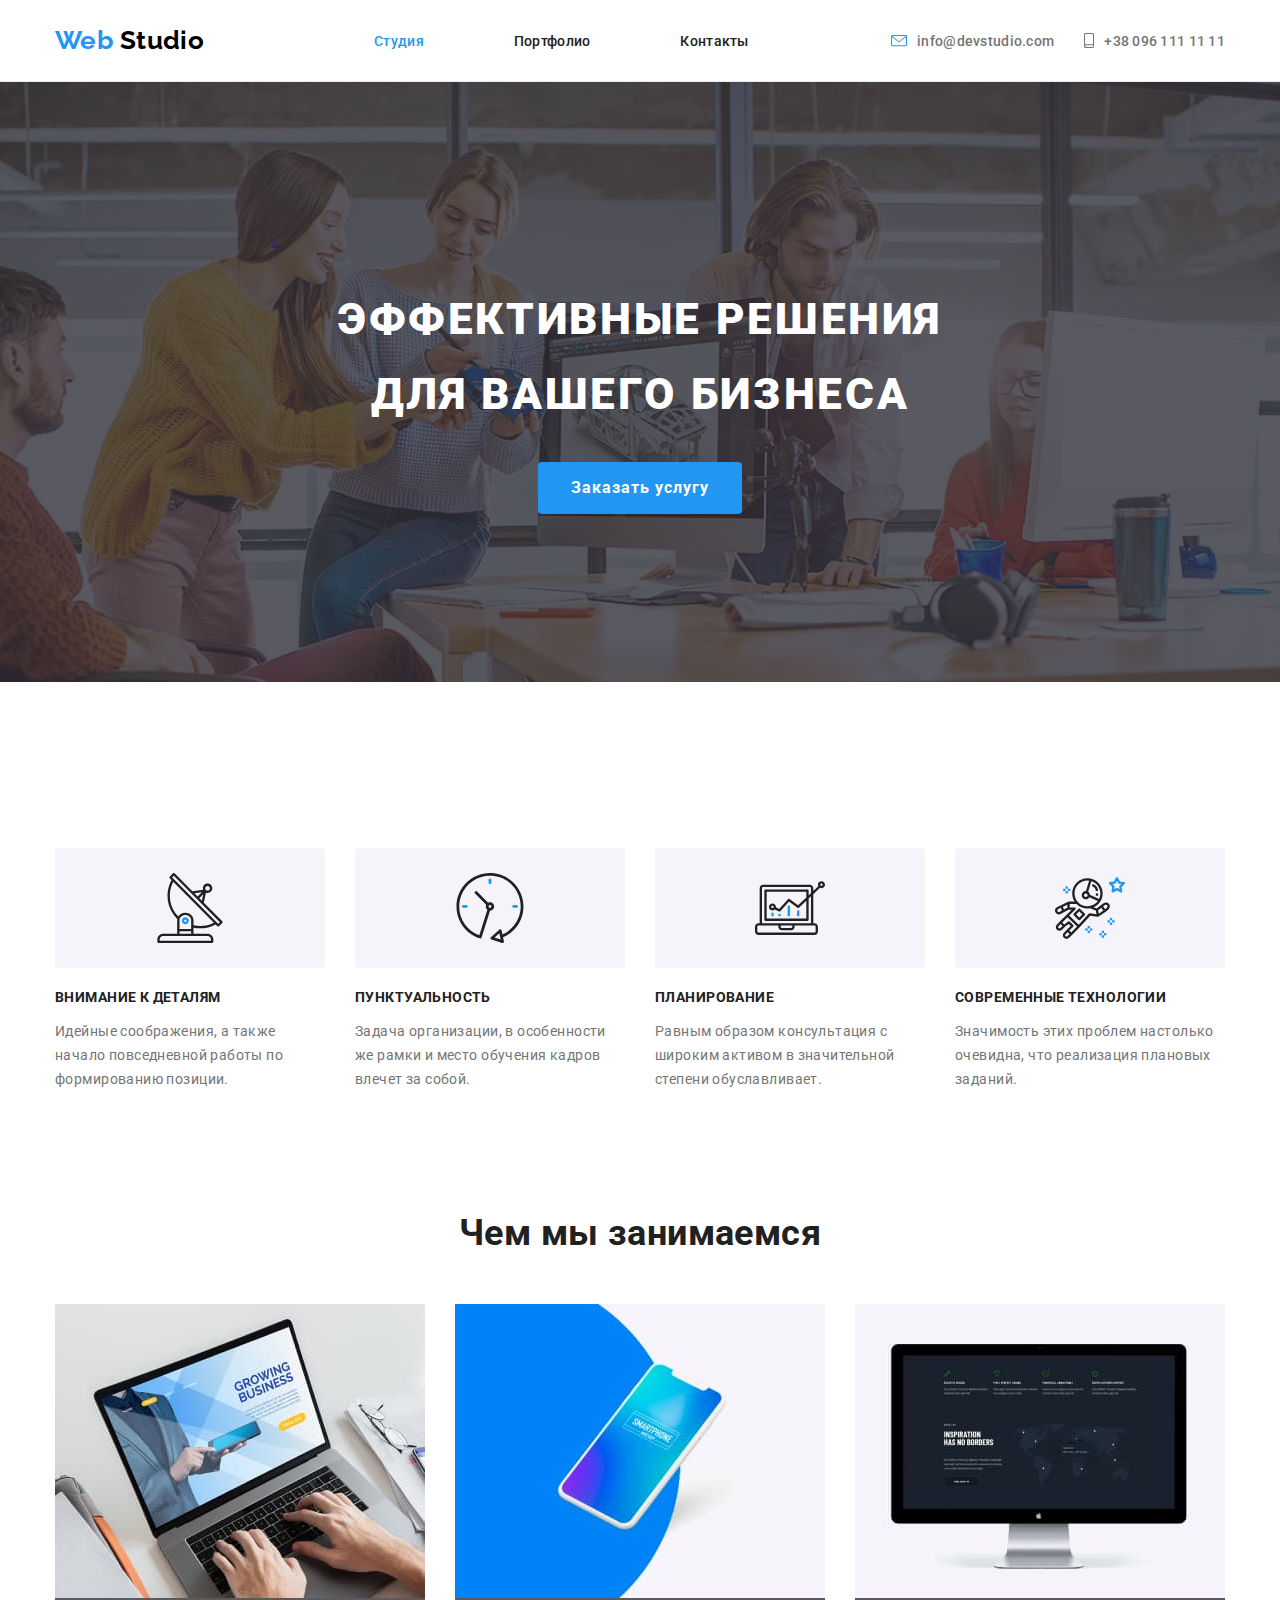
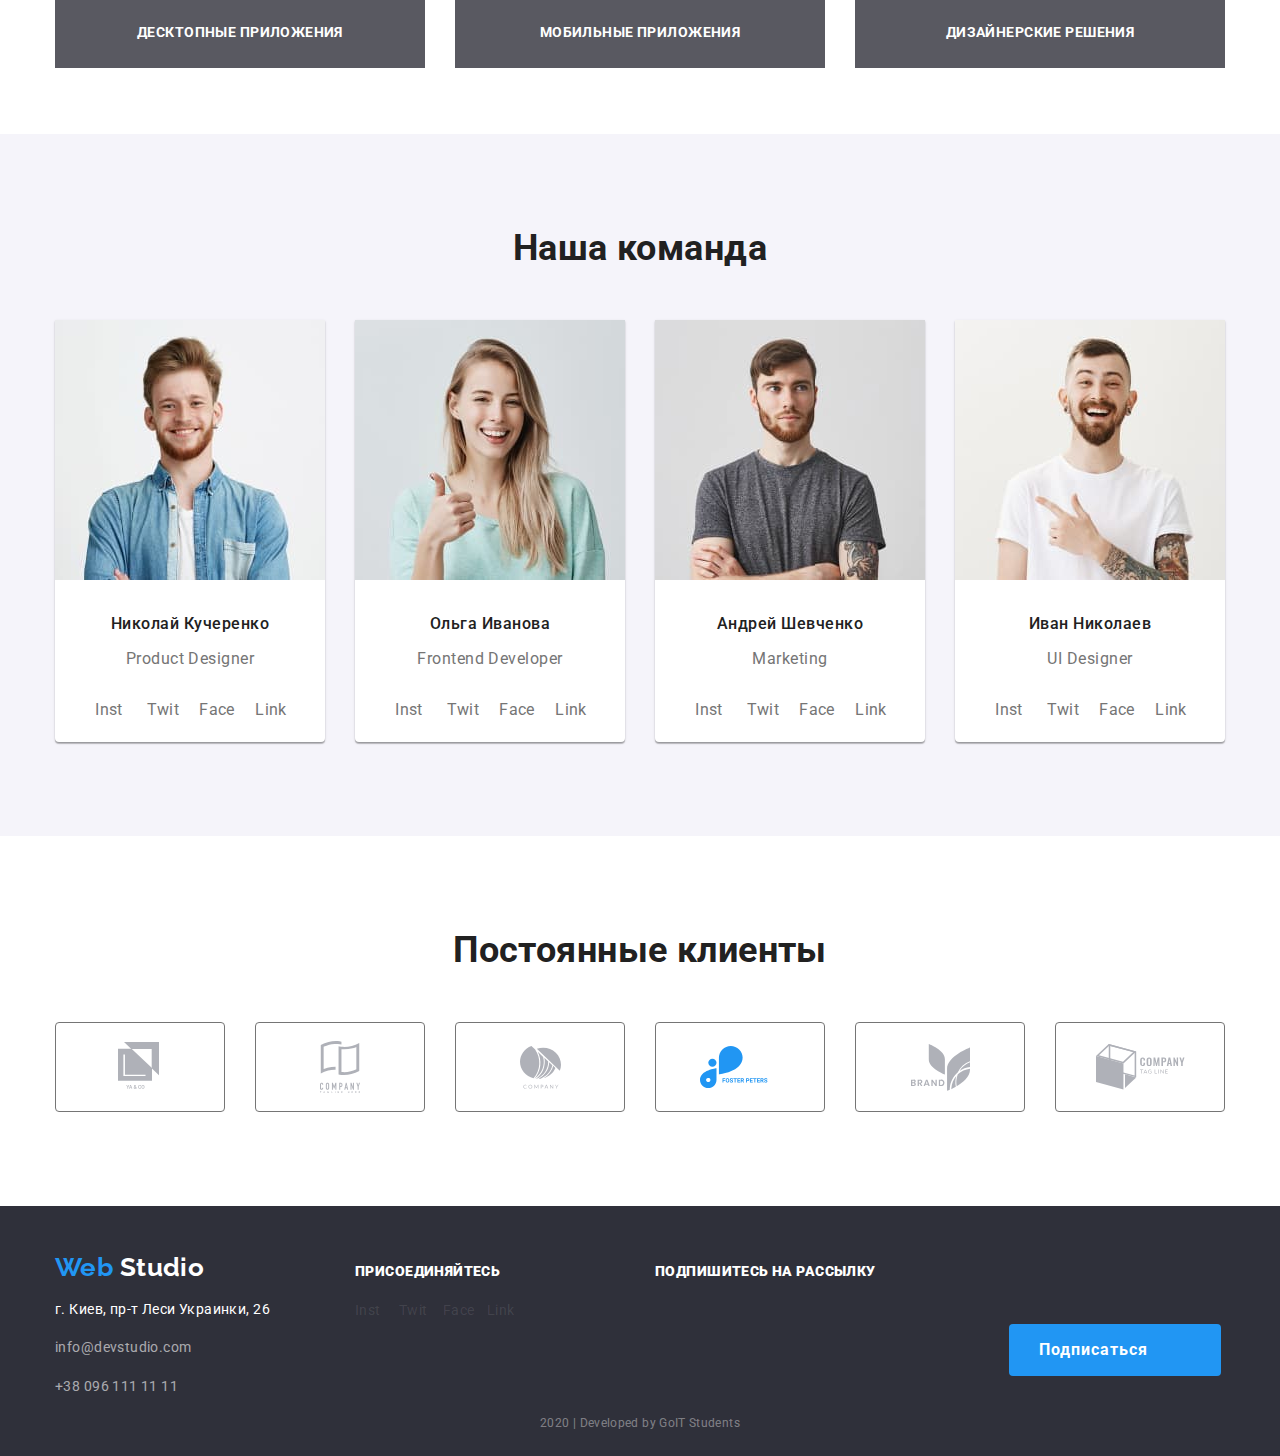
==== commit 29ddd434: "Document checking completed. No errors or warnings to show." ====
--- a/index.html
+++ b/index.html
@@ -15,7 +15,7 @@
     <link rel="stylesheet" href="./css/style.css" />
   </head>
   <body>
-        <!--Шапка сайта-->
+    <!--Шапка сайта-->
     <header class="page-header">
       <div class="container-header">
         <nav class="container main-nav">
@@ -35,14 +35,22 @@
         <ul class="contacts list">
           <li class="item">
             <a href="mailto:info@devstudio.com" class="link-list"
-              ><img class="link-img" src="./img/envelope(hover).svg" alt="Отправить имейл" />
+              ><img
+                class="link-img"
+                src="./img/envelope(hover).svg"
+                alt="Отправить имейл"
+              />
               info@devstudio.com</a
             >
           </li>
           <li class="item">
             <a href="tel:+380961111111" class="link-list"
-              ><img class="link-img" src="./img/smartphone.svg" alt="Позвонить" /> +38 096 111 11
-              11</a
+              ><img
+                class="link-img"
+                src="./img/smartphone.svg"
+                alt="Позвонить"
+              />
+              +38 096 111 11 11</a
             >
           </li>
         </ul>
@@ -53,12 +61,12 @@
       <!-- Герой -->
       <section class="hero">
         <div class="box">
-        <h1 class="hero-title">
-          Эффективные решения<br />
-          для вашего бизнеса
-        </h1>
-        <a class="button primary" href="">Заказать услугу</a>
-      </div>
+          <h1 class="hero-title">
+            Эффективные решения<br />
+            для вашего бизнеса
+          </h1>
+          <a class="button primary" href="">Заказать услугу</a>
+        </div>
       </section>
 
       <!-- Преимущества -->
@@ -135,9 +143,9 @@
                 alt="Десктопные приложения"
                 width="370"
               />
-              <a class="list" href=""
-                ><h3 class="occupation-title">Десктопные приложения</h3></a
-              >
+              <a class="list">
+                <h3 class="occupation-title">Десктопные приложения</h3>
+              </a>
             </li>
             <li class="occupation-item">
               <img
@@ -146,7 +154,7 @@
                 alt="Мобильные приложения"
                 width="370"
               />
-              <a class="list" href="">
+              <a class="list">
                 <h3 class="occupation-title">Мобильные приложения</h3>
               </a>
             </li>
@@ -157,7 +165,7 @@
                 alt="Дизайнерские решения"
                 width="370"
               />
-              <a class="list" href="">
+              <a class="list">
                 <h3 class="occupation-title">Дизайнерские решения</h3>
               </a>
             </li>
@@ -169,195 +177,192 @@
       <section class="section">
         <div class="team">
           <h2 class="section-title header">Наша команда</h2>
-        <div class="section-team">
-          <ul class="team-list">
-            <li class="team-item">
-              <img
-                src="./img/img(1).jpg"
-                alt="Николай Кучеренко Продакт дизайнер компании"
-              />
-              <h3 class="team-title">Николай Кучеренко</h3>
-              <p class="profession">
-                <a lang="en">Product Designer</a>
-              </p>
-            </li>
-            <div class="sociallinks-list">
-            <li class="sociallinks-item">
-              <a
-                class="social-links"
-                href="https://www.instagram.com/"
-                aria-label="Ссылка на Instagram"
-                >Inst</a
-              >
-            </li>
-            <li class="sociallinks-item">
-              <a
-                class="social-links"
-                href="https://twitter.com/"
-                aria-label="Ссылка на Twitter"
-                >Twit</a
-              >
-            </li>
-            <li class="sociallinks-item">
-              <a
-                class="social-links"
-                href="https://www.facebook.com/"
-                aria-label="Ссылка на Facebook"
-                >Face</a
-              >
-            </li>
-            <li class="sociallinks-item">
-              <a
-                class="social-links"
-                href="https://www.linkedin.com/"
-                aria-label="Ссылка на LinkedIn"
-                >Link</a
-              >
-            </li>
-            </div>
-
+          <div class="section-team">
+            <ul class="team-list">
+              <li class="team-item">
+                <img
+                  src="./img/img(1).jpg"
+                  alt="Николай Кучеренко Продакт дизайнер компании"
+                />
+                <h3 class="team-title">Николай Кучеренко</h3>
+                <p class="profession">
+                  <a lang="en">Product Designer</a>
+                </p>
+              </li>
+              <div class="sociallinks-list">
+                <li class="sociallinks-item">
+                  <a
+                    class="social-links"
+                    href="https://www.instagram.com/"
+                    aria-label="Ссылка на Instagram"
+                    >Inst</a
+                  >
+                </li>
+                <li class="sociallinks-item">
+                  <a
+                    class="social-links"
+                    href="https://twitter.com/"
+                    aria-label="Ссылка на Twitter"
+                    >Twit</a
+                  >
+                </li>
+                <li class="sociallinks-item">
+                  <a
+                    class="social-links"
+                    href="https://www.facebook.com/"
+                    aria-label="Ссылка на Facebook"
+                    >Face</a
+                  >
+                </li>
+                <li class="sociallinks-item">
+                  <a
+                    class="social-links"
+                    href="https://www.linkedin.com/"
+                    aria-label="Ссылка на LinkedIn"
+                    >Link</a
+                  >
+                </li>
+              </div>
             </ul>
             <ul class="team-list">
-            <li class="team-item">
-              <img
-                src="./img/img(2).jpg"
-                alt="Ольга Иванова Фронтенд разработчик компании"
-              />
-              <h3 class="team-title">Ольга Иванова</h3>
-              <p class="profession">
-                <a lang="en">Frontend Developer</a>
-              </p>
-            </li>
-            <div class="sociallinks-list">
-            <li class="sociallinks-item">
-              <a
-                class="social-links"
-                href="https://www.instagram.com/"
-                aria-label="Ссылка на Instagram"
-                >Inst</a
-              >
-            </li>
-            <li class="sociallinks-item">
-              <a
-                class="social-links"
-                href="https://twitter.com/"
-                aria-label="Ссылка на Twitter"
-                >Twit</a
-              >
-            </li>
-            <li class="sociallinks-item">
-              <a
-                class="social-links"
-                href="https://www.facebook.com/"
-                aria-label="Ссылка на Facebook"
-                >Face</a
-              >
-            </li>
-            <li class="sociallinks-item">
-              <a
-                class="social-links"
-                href="https://www.linkedin.com/"
-                aria-label="Ссылка на LinkedIn"
-                >Link</a
-              >
-            </li>
-            </div>
+              <li class="team-item">
+                <img
+                  src="./img/img(2).jpg"
+                  alt="Ольга Иванова Фронтенд разработчик компании"
+                />
+                <h3 class="team-title">Ольга Иванова</h3>
+                <p class="profession">
+                  <a lang="en">Frontend Developer</a>
+                </p>
+              </li>
+              <div class="sociallinks-list">
+                <li class="sociallinks-item">
+                  <a
+                    class="social-links"
+                    href="https://www.instagram.com/"
+                    aria-label="Ссылка на Instagram"
+                    >Inst</a
+                  >
+                </li>
+                <li class="sociallinks-item">
+                  <a
+                    class="social-links"
+                    href="https://twitter.com/"
+                    aria-label="Ссылка на Twitter"
+                    >Twit</a
+                  >
+                </li>
+                <li class="sociallinks-item">
+                  <a
+                    class="social-links"
+                    href="https://www.facebook.com/"
+                    aria-label="Ссылка на Facebook"
+                    >Face</a
+                  >
+                </li>
+                <li class="sociallinks-item">
+                  <a
+                    class="social-links"
+                    href="https://www.linkedin.com/"
+                    aria-label="Ссылка на LinkedIn"
+                    >Link</a
+                  >
+                </li>
+              </div>
             </ul>
 
             <ul class="team-list">
-            <li class="team-item">
-              <img
-                src="./img/img(3).jpg"
-                alt="Андрей Шевченко маркетолог компании"
-              />
-              <h3 class="team-title">Андрей Шевченко</h3>
-              <p class="profession">
-                <a lang="en">Marketing</a>
-              </p>
-            </li>
-            <div class="sociallinks-list">
-            <li class="sociallinks-item">
-              <a
-                class="social-links"
-                href="https://www.instagram.com/"
-                aria-label="Ссылка на Instagram"
-                >Inst</a
-              >
-            </li>
-            <li class="sociallinks-item">
-              <a
-                class="social-links"
-                href="https://twitter.com/"
-                aria-label="Ссылка на Twitter"
-                >Twit</a
-              >
-            </li>
-            <li class="sociallinks-item">
-              <a
-                class="social-links"
-                href="https://www.facebook.com/"
-                aria-label="Ссылка на Facebook"
-                >Face</a
-              >
-            </li>
-            <li class="sociallinks-item">
-              <a
-                class="social-links"
-                href="https://www.linkedin.com/"
-                aria-label="Ссылка на LinkedIn"
-                >Link</a
-              >
-            </li>
-            </div>
-
-           </ul>
-           <ul class="team-list">
-            <li class="team-item">
-              <img
-                src="./img/img(4).jpg"
-                alt="Иван Николаев дизайнер компании"
-              />
-              <h3 class="team-title">Иван Николаев</h3>
-              <p class="profession">
-                <a lang="en">UI Designer</a>
-              </p>
-            </li>
-            <div class="sociallinks-list">
-            <li class="sociallinks-item">
-              <a
-                class="social-links"
-                href="https://www.instagram.com/"
-                aria-label="Ссылка на Instagram"
-                >Inst</a
-              >
-            </li>
-            <li class="sociallinks-item">
-              <a
-                class="social-links"
-                href="https://twitter.com/"
-                aria-label="Ссылка на Twitter"
-                >Twit</a
-              >
-            </li>
-            <li class="sociallinks-item">
-              <a
-                class="social-links"
-                href="https://www.facebook.com/"
-                aria-label="Ссылка на Facebook"
-                >Face</a
-              >
-            </li>
-            <li class="sociallinks-item">
-              <a
-                class="social-links"
-                href="https://www.linkedin.com/"
-                aria-label="Ссылка на LinkedIn"
-                >Link</a
-              >
-            </li>
-            </div>
+              <li class="team-item">
+                <img
+                  src="./img/img(3).jpg"
+                  alt="Андрей Шевченко маркетолог компании"
+                />
+                <h3 class="team-title">Андрей Шевченко</h3>
+                <p class="profession">
+                  <a lang="en">Marketing</a>
+                </p>
+              </li>
+              <div class="sociallinks-list">
+                <li class="sociallinks-item">
+                  <a
+                    class="social-links"
+                    href="https://www.instagram.com/"
+                    aria-label="Ссылка на Instagram"
+                    >Inst</a
+                  >
+                </li>
+                <li class="sociallinks-item">
+                  <a
+                    class="social-links"
+                    href="https://twitter.com/"
+                    aria-label="Ссылка на Twitter"
+                    >Twit</a
+                  >
+                </li>
+                <li class="sociallinks-item">
+                  <a
+                    class="social-links"
+                    href="https://www.facebook.com/"
+                    aria-label="Ссылка на Facebook"
+                    >Face</a
+                  >
+                </li>
+                <li class="sociallinks-item">
+                  <a
+                    class="social-links"
+                    href="https://www.linkedin.com/"
+                    aria-label="Ссылка на LinkedIn"
+                    >Link</a
+                  >
+                </li>
+              </div>
             </ul>
-          </ul>
+            <ul class="team-list">
+              <li class="team-item">
+                <img
+                  src="./img/img(4).jpg"
+                  alt="Иван Николаев дизайнер компании"
+                />
+                <h3 class="team-title">Иван Николаев</h3>
+                <p class="profession">
+                  <a lang="en">UI Designer</a>
+                </p>
+              </li>
+              <div class="sociallinks-list">
+                <li class="sociallinks-item">
+                  <a
+                    class="social-links"
+                    href="https://www.instagram.com/"
+                    aria-label="Ссылка на Instagram"
+                    >Inst</a
+                  >
+                </li>
+                <li class="sociallinks-item">
+                  <a
+                    class="social-links"
+                    href="https://twitter.com/"
+                    aria-label="Ссылка на Twitter"
+                    >Twit</a
+                  >
+                </li>
+                <li class="sociallinks-item">
+                  <a
+                    class="social-links"
+                    href="https://www.facebook.com/"
+                    aria-label="Ссылка на Facebook"
+                    >Face</a
+                  >
+                </li>
+                <li class="sociallinks-item">
+                  <a
+                    class="social-links"
+                    href="https://www.linkedin.com/"
+                    aria-label="Ссылка на LinkedIn"
+                    >Link</a
+                  >
+                </li>
+              </div>
+            </ul>
           </div>
         </div>
       </section>
--- a/css/style.css
+++ b/css/style.css
@@ -352,7 +352,6 @@
   margin-top: 0;
   margin-left: auto;
   margin-right: auto;
-  width: 1600px;
   height: 600px;
   text-align: center;
 }
@@ -362,7 +361,6 @@
   margin-top: 0;
   margin-left: auto;
   margin-right: auto;
-  width: 1600px;
   height: 600px;
   background-image: linear-gradient(
       to right,
